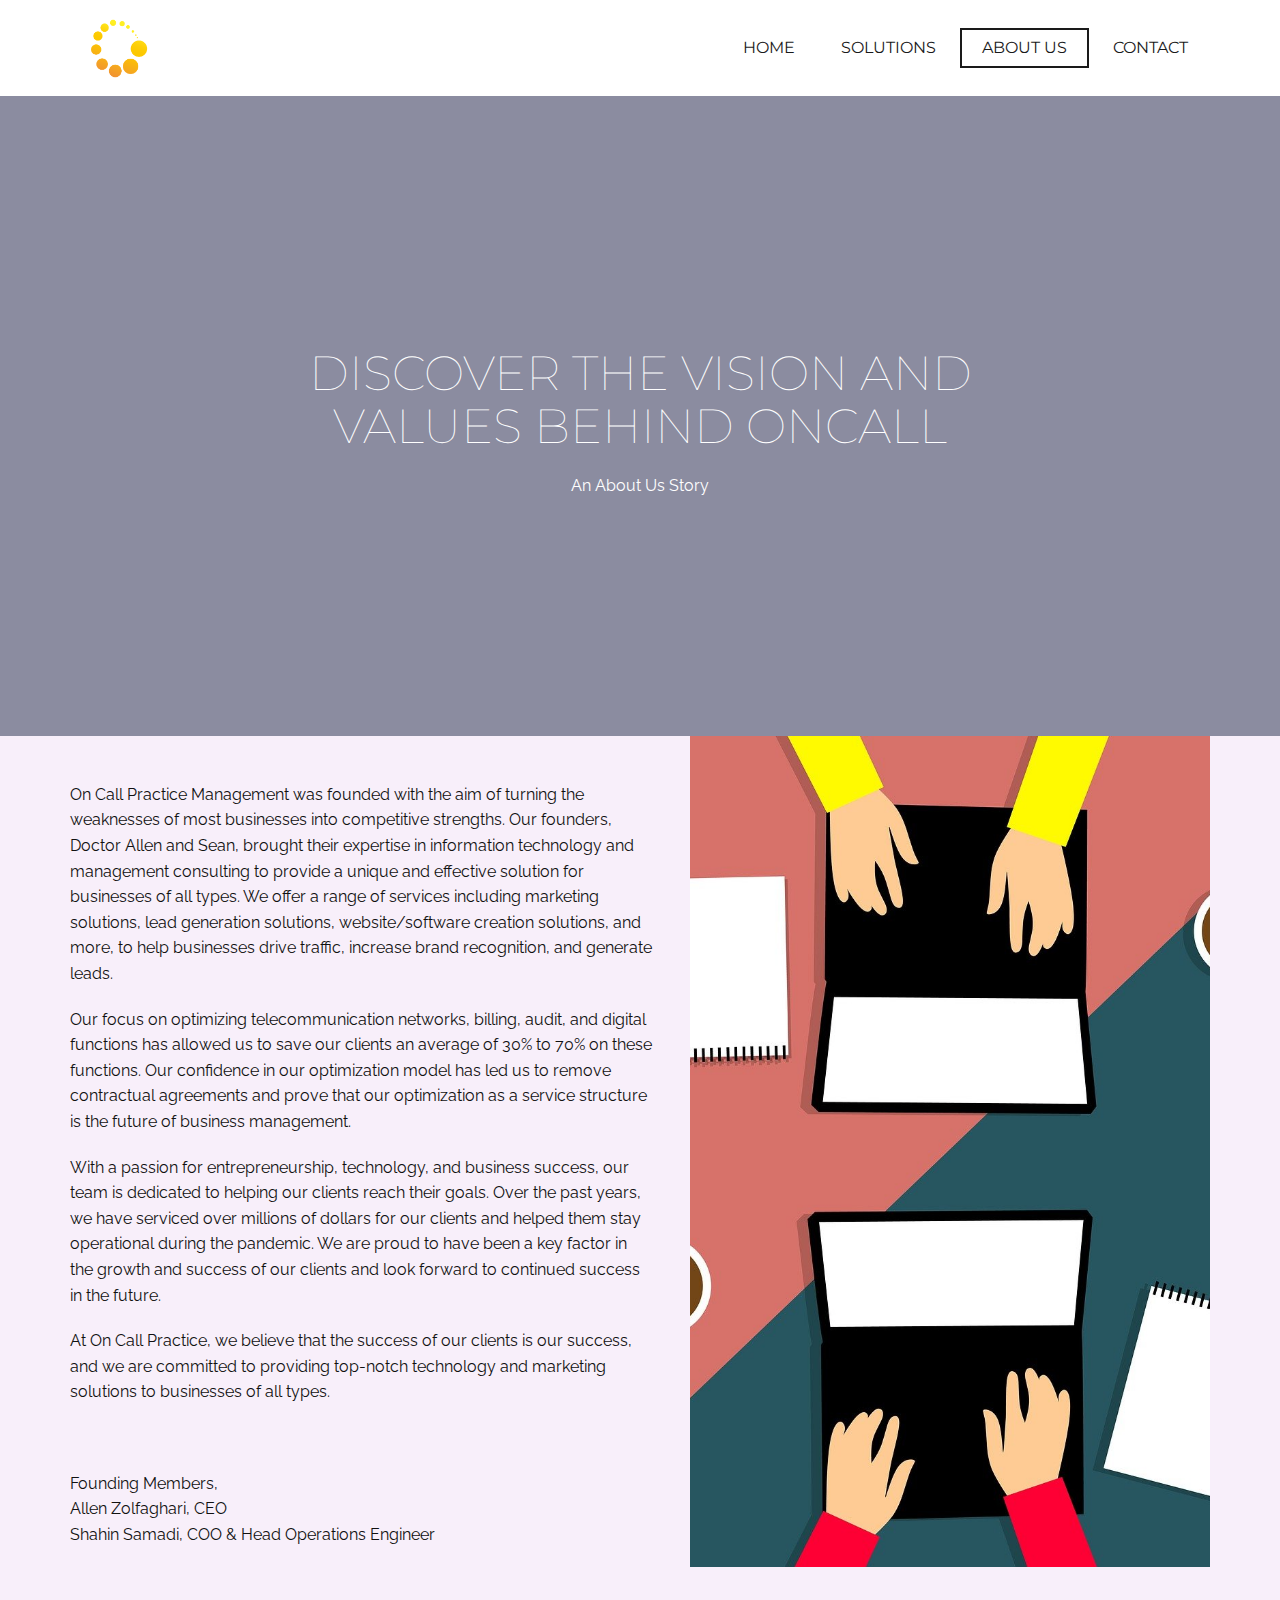
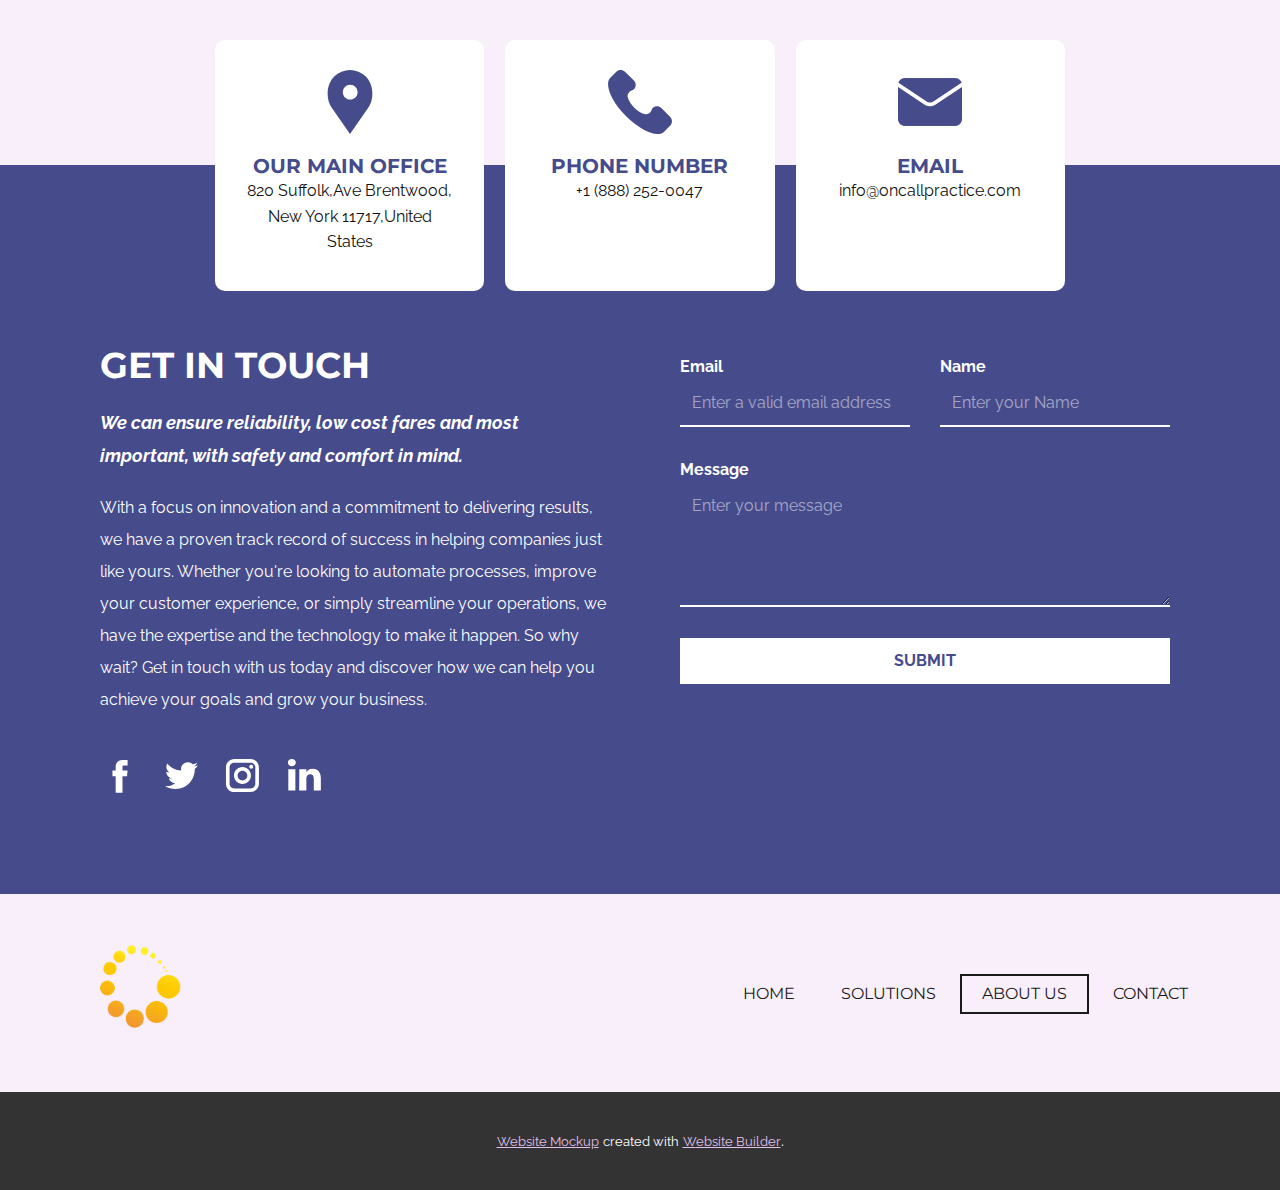
==== About-Us.html @ ee33351a "first commit" ====
<!DOCTYPE html>
<html style="font-size: 16px;" lang="es"><head>
    <meta name="viewport" content="width=device-width, initial-scale=1.0">
    <meta charset="utf-8">
    <meta name="keywords" content="​IT Company, ​The backbone for internet business, Company Services, ​Large payments volume or unique business model?, ​What’s included, What We Do, Custom software solutions">
    <meta name="description" content="">
    <title>About Us</title>
    <link rel="stylesheet" href="nicepage.css" media="screen">
<link rel="stylesheet" href="About-Us.css" media="screen">
    <script class="u-script" type="text/javascript" src="jquery.js" defer=""></script>
    <script class="u-script" type="text/javascript" src="nicepage.js" defer=""></script>
    <meta name="generator" content="Nicepage 5.4.1, nicepage.com">
    <meta name="referrer" content="origin">
    <link id="u-theme-google-font" rel="stylesheet" href="https://fonts.googleapis.com/css?family=Montserrat:100,100i,200,200i,300,300i,400,400i,500,500i,600,600i,700,700i,800,800i,900,900i|Raleway:100,100i,200,200i,300,300i,400,400i,500,500i,600,600i,700,700i,800,800i,900,900i">
    <link id="u-page-google-font" rel="stylesheet" href="https://fonts.googleapis.com/css?family=Montserrat:100,100i,200,200i,300,300i,400,400i,500,500i,600,600i,700,700i,800,800i,900,900i">
    
    
    
    
    <script type="application/ld+json">{
		"@context": "http://schema.org",
		"@type": "Organization",
		"name": ""
}</script>
    <meta name="theme-color" content="#834496">
    <meta property="og:title" content="About Us">
    <meta property="og:type" content="website">
  <meta data-intl-tel-input-cdn-path="intlTelInput/"></head>
  <body class="u-body u-xl-mode" data-lang="es"><header class="u-clearfix u-header u-sticky u-sticky-84a5 u-white u-header" id="sec-b23d"><div class="u-clearfix u-sheet u-sheet-1">
        <nav class="u-menu u-menu-dropdown u-offcanvas u-menu-1">
          <div class="menu-collapse u-custom-font u-font-montserrat" style="font-size: 1rem; letter-spacing: 0px; font-weight: 700; text-transform: uppercase;">
            <a class="u-button-style u-custom-active-border-color u-custom-active-color u-custom-border u-custom-border-color u-custom-borders u-custom-hover-border-color u-custom-hover-color u-custom-left-right-menu-spacing u-custom-text-active-color u-custom-text-color u-custom-text-decoration u-custom-text-hover-color u-custom-top-bottom-menu-spacing u-nav-link" href="#">
              <svg class="u-svg-link" viewBox="0 0 24 24"><use xmlns:xlink="http://www.w3.org/1999/xlink" xlink:href="#menu-hamburger"></use></svg>
              <svg class="u-svg-content" version="1.1" id="menu-hamburger" viewBox="0 0 16 16" x="0px" y="0px" xmlns:xlink="http://www.w3.org/1999/xlink" xmlns="http://www.w3.org/2000/svg"><g><rect y="1" width="16" height="2"></rect><rect y="7" width="16" height="2"></rect><rect y="13" width="16" height="2"></rect>
</g></svg>
            </a>
          </div>
          <div class="u-custom-menu u-nav-container">
            <ul class="u-custom-font u-font-montserrat u-nav u-spacing-2 u-unstyled u-nav-1"><li class="u-nav-item"><a class="u-border-2 u-border-active-grey-90 u-border-hover-grey-50 u-button-style u-nav-link u-text-active-grey-90 u-text-grey-90 u-text-hover-grey-90" href="Home.html" style="padding: 10px 20px;">Home</a>
</li><li class="u-nav-item"><a class="u-border-2 u-border-active-grey-90 u-border-hover-grey-50 u-button-style u-nav-link u-text-active-grey-90 u-text-grey-90 u-text-hover-grey-90" href="#" style="padding: 10px 20px;">Solutions</a><div class="u-nav-popup"><ul class="u-border-1 u-border-grey-30 u-h-spacing-20 u-nav u-unstyled u-v-spacing-10"><li class="u-nav-item"><a class="u-button-style u-nav-link u-white" href="Dental-Practices-Solutions.html">Dental Practices</a>
</li><li class="u-nav-item"><a class="u-button-style u-nav-link u-white" href="Marketing-and-Sales.html">Marketing &amp; Sales</a>
</li><li class="u-nav-item"><a class="u-button-style u-nav-link u-white" href="Technology-Solutions.html">Technology</a>
</li></ul>
</div>
</li><li class="u-nav-item"><a class="u-border-2 u-border-active-grey-90 u-border-hover-grey-50 u-button-style u-nav-link u-text-active-grey-90 u-text-grey-90 u-text-hover-grey-90" href="About-Us.html" style="padding: 10px 20px;">About us</a>
</li><li class="u-nav-item"><a class="u-border-2 u-border-active-grey-90 u-border-hover-grey-50 u-button-style u-nav-link u-text-active-grey-90 u-text-grey-90 u-text-hover-grey-90" href="Home.html#carousel_87c6" style="padding: 10px 20px;">Contact</a>
</li></ul>
          </div>
          <div class="u-custom-menu u-nav-container-collapse">
            <div class="u-black u-container-style u-inner-container-layout u-opacity u-opacity-95 u-sidenav">
              <div class="u-inner-container-layout u-sidenav-overflow">
                <div class="u-menu-close"></div>
                <ul class="u-align-center u-nav u-popupmenu-items u-unstyled u-nav-3"><li class="u-nav-item"><a class="u-button-style u-nav-link" href="Home.html">Home</a>
</li><li class="u-nav-item"><a class="u-button-style u-nav-link" href="#">Solutions</a><div class="u-nav-popup"><ul class="u-border-1 u-border-grey-30 u-h-spacing-20 u-nav u-unstyled u-v-spacing-10"><li class="u-nav-item"><a class="u-button-style u-nav-link" href="Dental-Practices-Solutions.html">Dental Practices</a>
</li><li class="u-nav-item"><a class="u-button-style u-nav-link" href="Marketing-and-Sales.html">Marketing &amp; Sales</a>
</li><li class="u-nav-item"><a class="u-button-style u-nav-link" href="Technology-Solutions.html">Technology</a>
</li></ul>
</div>
</li><li class="u-nav-item"><a class="u-button-style u-nav-link" href="About-Us.html">About us</a>
</li><li class="u-nav-item"><a class="u-button-style u-nav-link" href="Home.html#carousel_87c6">Contact</a>
</li></ul>
              </div>
            </div>
            <div class="u-black u-menu-overlay u-opacity u-opacity-70"></div>
          </div>
        </nav>
        <img class="u-image u-image-default u-preserve-proportions u-image-1" src="images/1.png" alt="" data-image-width="2700" data-image-height="2700" data-href="Home.html" title="Home">
      </div><style class="u-sticky-style" data-style-id="84a5">.u-sticky-fixed.u-sticky-84a5:before, .u-body.u-sticky-fixed .u-sticky-84a5:before {
borders: top right bottom left !important
}</style></header>
    <section class="u-align-center u-clearfix u-uploaded-video u-video u-video-cover u-section-1" id="carousel_685c">
      <div style="" class="u-background-video u-expanded u-video-cover">
        <div class="embed-responsive">
          <video class="embed-responsive-item" data-autoplay="1" loop="" muted="1" autoplay="autoplay" playsinline="">
            <source src="files/Diseosinttulo5.mp4" type="video/mp4">
            <p>Your browser does not support HTML5 video.</p>
          </video>
        </div>
      </div>
      <div class="u-absolute-hcenter u-expanded u-opacity u-opacity-60 u-palette-2-dark-2 u-shape u-shape-rectangle"></div>
      <h1 class="u-text u-text-body-alt-color u-title u-text-1"> Discover the Vision and Values Behind oncall</h1>
      <p class="u-large-text u-text u-text-body-alt-color u-text-variant u-text-2"> An About Us Story</p>
    </section>
    <section class="u-clearfix u-palette-1-light-3 u-section-2" id="sec-01a7">
      <div class="u-clearfix u-sheet u-sheet-1">
        <div class="u-clearfix u-expanded-width u-gutter-100 u-layout-wrap u-layout-wrap-1">
          <div class="u-layout" style="">
            <div class="u-layout-row" style="">
              <div class="u-align-center u-container-style u-layout-cell u-left-cell u-palette-1-light-3 u-size-30 u-size-xs-60 u-layout-cell-1" src="">
                <div class="u-container-layout u-container-layout-1">
                  <div class="fr-view u-align-center-xs u-align-left-lg u-align-left-md u-align-left-sm u-align-left-xl u-clearfix u-rich-text u-text u-text-1">
                    <h1 style="text-align: center;">
                      <br>
                    </h1>
                    <p id="isPasted">On Call Practice Management was founded with the aim of turning the weaknesses of most businesses into competitive strengths. Our founders, Doctor Allen and Sean, brought their expertise in information technology and management consulting to provide a unique and effective solution for businesses of all types. We offer a range of services including marketing solutions, lead generation solutions, website/software creation solutions, and more, to help businesses drive traffic, increase brand recognition, and generate leads.</p>
                    <p>Our focus on optimizing telecommunication networks, billing, audit, and digital functions has allowed us to save our clients an average of 30% to 70% on these functions. Our confidence in our optimization model has led us to remove contractual agreements and prove that our optimization as a service structure is the future of business management.</p>
                    <p>With a passion for entrepreneurship, technology, and business success, our team is dedicated to helping our clients reach their goals. Over the past years, we have serviced over millions of dollars for our clients and helped them stay operational during the pandemic. We are proud to have been a key factor in the growth and success of our clients and look forward to continued success in the future.</p>
                    <p>At On Call Practice, we believe that the success of our clients is our success, and we are committed to providing top-notch technology and marketing solutions to businesses of all types.</p>
                    <p>
                      <br>
                    </p>
                    <p>Founding Members,<br style="box-sizing: border-box; color: rgb(120, 124, 139); font-family: &quot;DM Sans&quot;, sans-serif; font-size: 17px; font-style: normal; font-variant-ligatures: normal; font-variant-caps: normal; font-weight: 400; letter-spacing: 0.1px; orphans: 2; text-align: start; text-indent: 0px; text-transform: none; white-space: normal; widows: 2; word-spacing: 0px; -webkit-text-stroke-width: 0px; background-color: rgb(249, 250, 255); text-decoration-thickness: initial; text-decoration-style: initial; text-decoration-color: initial;" id="isPasted">Allen Zolfaghari, CEO<br style="box-sizing: border-box; color: rgb(120, 124, 139); font-family: &quot;DM Sans&quot;, sans-serif; font-size: 17px; font-style: normal; font-variant-ligatures: normal; font-variant-caps: normal; font-weight: 400; letter-spacing: 0.1px; orphans: 2; text-align: start; text-indent: 0px; text-transform: none; white-space: normal; widows: 2; word-spacing: 0px; -webkit-text-stroke-width: 0px; background-color: rgb(249, 250, 255); text-decoration-thickness: initial; text-decoration-style: initial; text-decoration-color: initial;">Shahin Samadi, COO &amp; Head Operations Engineer
                    </p>
                  </div>
                </div>
              </div>
              <div class="u-align-center u-container-style u-image u-layout-cell u-right-cell u-size-30 u-size-xs-60 u-image-1" src="" data-image-width="1280" data-image-height="1219">
                <div class="u-container-layout u-container-layout-2" src=""></div>
              </div>
            </div>
          </div>
        </div>
      </div>
    </section>
    <section class="u-clearfix u-palette-2-base u-section-3" id="carousel_87c6">
      <div class="u-clearfix u-sheet u-sheet-1">
        <div class="u-list u-list-1">
          <div class="u-repeater u-repeater-1">
            <div class="u-align-center u-container-style u-list-item u-radius-10 u-repeater-item u-shape-round u-white u-list-item-1">
              <div class="u-container-layout u-similar-container u-valign-top u-container-layout-1"><span class="u-icon u-icon-circle u-text-palette-2-base u-icon-1"><svg class="u-svg-link" preserveAspectRatio="xMidYMin slice" viewBox="0 0 52 52" style=""><use xmlns:xlink="http://www.w3.org/1999/xlink" xlink:href="#svg-077e"></use></svg><svg class="u-svg-content" viewBox="0 0 52 52" x="0px" y="0px" id="svg-077e" style="enable-background:new 0 0 52 52;"><path style="fill:currentColor;" d="M38.853,5.324L38.853,5.324c-7.098-7.098-18.607-7.098-25.706,0h0
	C6.751,11.72,6.031,23.763,11.459,31L26,52l14.541-21C45.969,23.763,45.249,11.72,38.853,5.324z M26.177,24c-3.314,0-6-2.686-6-6
	s2.686-6,6-6s6,2.686,6,6S29.491,24,26.177,24z"></path></svg></span>
                <h5 class="u-text u-text-default u-text-palette-2-base u-text-1">our main office</h5>
                <p class="u-text u-text-2"> 820 Suffolk,Ave Brentwood,<br>New York 11717,United States
                </p>
              </div>
            </div>
            <div class="u-align-center u-container-style u-list-item u-radius-10 u-repeater-item u-shape-round u-white u-list-item-2">
              <div class="u-container-layout u-similar-container u-valign-top u-container-layout-2"><span class="u-icon u-icon-circle u-text-palette-2-base u-icon-2"><svg class="u-svg-link" preserveAspectRatio="xMidYMin slice" viewBox="0 0 513.64 513.64" style=""><use xmlns:xlink="http://www.w3.org/1999/xlink" xlink:href="#svg-9786"></use></svg><svg class="u-svg-content" viewBox="0 0 513.64 513.64" x="0px" y="0px" id="svg-9786" style="enable-background:new 0 0 513.64 513.64;"><g><g><path d="M499.66,376.96l-71.68-71.68c-25.6-25.6-69.12-15.359-79.36,17.92c-7.68,23.041-33.28,35.841-56.32,30.72    c-51.2-12.8-120.32-79.36-133.12-133.12c-7.68-23.041,7.68-48.641,30.72-56.32c33.28-10.24,43.52-53.76,17.92-79.36l-71.68-71.68    c-20.48-17.92-51.2-17.92-69.12,0l-48.64,48.64c-48.64,51.2,5.12,186.88,125.44,307.2c120.32,120.32,256,176.641,307.2,125.44    l48.64-48.64C517.581,425.6,517.581,394.88,499.66,376.96z"></path>
</g>
</g></svg></span>
                <h5 class="u-text u-text-default u-text-palette-2-base u-text-3">phone number</h5>
                <p class="u-text u-text-4">+1 (888) 252-0047<br>
                </p>
              </div>
            </div>
            <div class="u-align-center u-container-style u-list-item u-radius-10 u-repeater-item u-shape-round u-white u-list-item-3">
              <div class="u-container-layout u-similar-container u-valign-top u-container-layout-3"><span class="u-file-icon u-icon u-icon-circle u-text-palette-2-base u-icon-3"><img src="images/2258570-2fc3f699.png" alt=""></span>
                <h5 class="u-text u-text-default u-text-palette-2-base u-text-5">EMAIL</h5>
                <p class="u-text u-text-6">info@oncallpractice.com</p>
              </div>
            </div>
          </div>
        </div>
        <div class="u-clearfix u-layout-wrap u-layout-wrap-1">
          <div class="u-layout">
            <div class="u-layout-row">
              <div class="u-align-left u-container-style u-layout-cell u-left-cell u-size-30 u-layout-cell-1">
                <div class="u-container-layout u-container-layout-4">
                  <h3 class="u-text u-text-default u-text-7">Get in touch</h3>
                  <h6 class="u-custom-font u-text u-text-font u-text-8">We can ensure reliability, low cost fares and most important, with safety and comfort in mind.</h6>
                  <p class="u-text u-text-9"> With a focus on innovation and a commitment to delivering results, we have a proven track record of success in helping companies just like yours. Whether you're looking to automate processes, improve your customer experience, or simply streamline your operations, we have the expertise and the technology to make it happen. So why wait? Get in touch with us today and discover how we can help you achieve your goals and grow your business.</p>
                  <div class="u-social-icons u-spacing-20 u-social-icons-1">
                    <a class="u-social-url" target="_blank" href=""><span class="u-icon u-icon-circle u-social-facebook u-social-icon u-icon-4">
          <svg class="u-svg-link" preserveAspectRatio="xMidYMin slice" viewBox="0 0 112 112" style=""><use xmlns:xlink="http://www.w3.org/1999/xlink" xlink:href="#svg-f107"></use></svg>
          <svg x="0px" y="0px" viewBox="0 0 112 112" id="svg-f107" class="u-svg-content"><path d="M75.5,28.8H65.4c-1.5,0-4,0.9-4,4.3v9.4h13.9l-1.5,15.8H61.4v45.1H42.8V58.3h-8.8V42.4h8.8V32.2 c0-7.4,3.4-18.8,18.8-18.8h13.8v15.4H75.5z"></path></svg>
        </span>
                    </a>
                    <a class="u-social-url" target="_blank" href=""><span class="u-icon u-icon-circle u-social-icon u-social-twitter u-icon-5">
          <svg class="u-svg-link" preserveAspectRatio="xMidYMin slice" viewBox="0 0 112 112" style=""><use xmlns:xlink="http://www.w3.org/1999/xlink" xlink:href="#svg-e140"></use></svg>
          <svg x="0px" y="0px" viewBox="0 0 112 112" id="svg-e140" class="u-svg-content"><path d="M92.2,38.2c0,0.8,0,1.6,0,2.3c0,24.3-18.6,52.4-52.6,52.4c-10.6,0.1-20.2-2.9-28.5-8.2 c1.4,0.2,2.9,0.2,4.4,0.2c8.7,0,16.7-2.9,23-7.9c-8.1-0.2-14.9-5.5-17.3-12.8c1.1,0.2,2.4,0.2,3.4,0.2c1.6,0,3.3-0.2,4.8-0.7 c-8.4-1.6-14.9-9.2-14.9-18c0-0.2,0-0.2,0-0.2c2.5,1.4,5.4,2.2,8.4,2.3c-5-3.3-8.3-8.9-8.3-15.4c0-3.4,1-6.5,2.5-9.2 c9.1,11.1,22.7,18.5,38,19.2c-0.2-1.4-0.4-2.8-0.4-4.3c0.1-10,8.3-18.2,18.5-18.2c5.4,0,10.1,2.2,13.5,5.7c4.3-0.8,8.1-2.3,11.7-4.5 c-1.4,4.3-4.3,7.9-8.1,10.1c3.7-0.4,7.3-1.4,10.6-2.9C98.9,32.3,95.7,35.5,92.2,38.2z"></path></svg>
        </span>
                    </a>
                    <a class="u-social-url" target="_blank" href=""><span class="u-icon u-icon-circle u-social-icon u-social-instagram u-icon-6">
          <svg class="u-svg-link" preserveAspectRatio="xMidYMin slice" viewBox="0 0 112 112" style=""><use xmlns:xlink="http://www.w3.org/1999/xlink" xlink:href="#svg-4718"></use></svg>
          <svg x="0px" y="0px" viewBox="0 0 112 112" id="svg-4718" class="u-svg-content"><path d="M55.9,32.9c-12.8,0-23.2,10.4-23.2,23.2s10.4,23.2,23.2,23.2s23.2-10.4,23.2-23.2S68.7,32.9,55.9,32.9z M55.9,69.4c-7.4,0-13.3-6-13.3-13.3c-0.1-7.4,6-13.3,13.3-13.3s13.3,6,13.3,13.3C69.3,63.5,63.3,69.4,55.9,69.4z"></path><path d="M79.7,26.8c-3,0-5.4,2.5-5.4,5.4s2.5,5.4,5.4,5.4c3,0,5.4-2.5,5.4-5.4S82.7,26.8,79.7,26.8z"></path><path d="M78.2,11H33.5C21,11,10.8,21.3,10.8,33.7v44.7c0,12.6,10.2,22.8,22.7,22.8h44.7c12.6,0,22.7-10.2,22.7-22.7 V33.7C100.8,21.1,90.6,11,78.2,11z M91,78.4c0,7.1-5.8,12.8-12.8,12.8H33.5c-7.1,0-12.8-5.8-12.8-12.8V33.7 c0-7.1,5.8-12.8,12.8-12.8h44.7c7.1,0,12.8,5.8,12.8,12.8V78.4z"></path></svg>
        </span>
                    </a>
                    <a class="u-social-url" target="_blank" href="#"><span class="u-icon u-icon-circle u-social-icon u-social-linkedin u-icon-7">
          <svg class="u-svg-link" preserveAspectRatio="xMidYMin slice" viewBox="0 0 112 112" style=""><use xmlns:xlink="http://www.w3.org/1999/xlink" xlink:href="#svg-438b"></use></svg>
          <svg x="0px" y="0px" viewBox="0 0 112 112" id="svg-438b" class="u-svg-content"><path d="M33.8,96.8H14.5v-58h19.3V96.8z M24.1,30.9L24.1,30.9c-6.6,0-10.8-4.5-10.8-10.1c0-5.8,4.3-10.1,10.9-10.1 S34.9,15,35.1,20.8C35.1,26.4,30.8,30.9,24.1,30.9z M103.3,96.8H84.1v-31c0-7.8-2.7-13.1-9.8-13.1c-5.3,0-8.5,3.6-9.9,7.1 c-0.6,1.3-0.6,3-0.6,4.8V97H44.5c0,0,0.3-52.6,0-58h19.3v8.2c2.6-3.9,7.2-9.6,17.4-9.6c12.7,0,22.2,8.4,22.2,26.1V96.8z"></path></svg>
        </span>
                    </a>
                  </div>
                </div>
              </div>
              <div class="u-container-style u-layout-cell u-right-cell u-size-30 u-layout-cell-2">
                <div class="u-container-layout u-valign-top u-container-layout-5">
                  <div class="u-form u-form-1">
                    <form action="https://forms.nicepagesrv.com/v2/form/process" class="u-clearfix u-form-spacing-30 u-form-vertical u-inner-form" style="padding: 10px" source="email" name="form">
                      <div class="u-form-email u-form-group u-form-partition-factor-2">
                        <label for="email-319a" class="u-label u-text-body-alt-color u-label-1">Email</label>
                        <input type="email" placeholder="Enter a valid email address" id="email-319a" name="email" class="u-border-2 u-border-no-left u-border-no-right u-border-no-top u-border-white u-input u-input-rectangle" required="">
                      </div>
                      <div class="u-form-group u-form-name u-form-partition-factor-2">
                        <label for="name-319a" class="u-label u-text-body-alt-color u-label-2">Name</label>
                        <input type="text" placeholder="Enter your Name" id="name-319a" name="name" class="u-border-2 u-border-no-left u-border-no-right u-border-no-top u-border-white u-input u-input-rectangle" required="">
                      </div>
                      <div class="u-form-group u-form-message">
                        <label for="message-319a" class="u-label u-text-body-alt-color u-label-3">Message</label>
                        <textarea placeholder="Enter your message" rows="4" cols="50" id="message-319a" name="message" class="u-border-2 u-border-no-left u-border-no-right u-border-no-top u-border-white u-input u-input-rectangle" required=""></textarea>
                      </div>
                      <div class="u-align-left u-form-group u-form-submit">
                        <a href="#" class="u-active-palette-1-light-3 u-border-none u-btn u-btn-submit u-button-style u-hover-palette-1-light-3 u-text-palette-2-base u-white u-btn-1">Submit</a>
                        <input type="submit" value="submit" class="u-form-control-hidden">
                      </div>
                      <div class="u-form-send-message u-form-send-success"> Thank you! Your message has been sent. </div>
                      <div class="u-form-send-error u-form-send-message"> Unable to send your message. Please fix errors then try again. </div>
                      <input type="hidden" value="" name="recaptchaResponse">
                      <input type="hidden" name="formServices" value="38330c212b221b399c2634188ef1b181">
                    </form>
                  </div>
                </div>
              </div>
            </div>
          </div>
        </div>
      </div>
    </section>
    
    
    <footer class="u-align-center u-clearfix u-footer u-palette-1-light-3 u-footer" id="sec-1f8b"><div class="u-align-left u-clearfix u-sheet u-sheet-1">
        <img class="u-image u-image-default u-preserve-proportions u-image-1" src="images/1.png" alt="" data-image-width="2700" data-image-height="2700" data-href="Home.html" title="Home">
        <nav class="u-menu u-menu-dropdown u-offcanvas u-menu-1">
          <div class="menu-collapse u-custom-font u-font-montserrat" style="font-size: 1rem; letter-spacing: 0px; font-weight: 700; text-transform: uppercase;">
            <a class="u-button-style u-custom-active-border-color u-custom-active-color u-custom-border u-custom-border-color u-custom-borders u-custom-hover-border-color u-custom-hover-color u-custom-left-right-menu-spacing u-custom-text-active-color u-custom-text-color u-custom-text-decoration u-custom-text-hover-color u-custom-top-bottom-menu-spacing u-nav-link" href="#">
              <svg class="u-svg-link" viewBox="0 0 24 24"><use xmlns:xlink="http://www.w3.org/1999/xlink" xlink:href="#svg-8e0d"></use></svg>
              <svg class="u-svg-content" version="1.1" id="svg-8e0d" viewBox="0 0 16 16" x="0px" y="0px" xmlns:xlink="http://www.w3.org/1999/xlink" xmlns="http://www.w3.org/2000/svg"><g><rect y="1" width="16" height="2"></rect><rect y="7" width="16" height="2"></rect><rect y="13" width="16" height="2"></rect>
</g></svg>
            </a>
          </div>
          <div class="u-custom-menu u-nav-container">
            <ul class="u-custom-font u-font-montserrat u-nav u-spacing-2 u-unstyled u-nav-1"><li class="u-nav-item"><a class="u-border-2 u-border-active-grey-90 u-border-hover-grey-50 u-button-style u-nav-link u-text-active-grey-90 u-text-grey-90 u-text-hover-grey-90" href="Home.html" style="padding: 10px 20px;">Home</a>
</li><li class="u-nav-item"><a class="u-border-2 u-border-active-grey-90 u-border-hover-grey-50 u-button-style u-nav-link u-text-active-grey-90 u-text-grey-90 u-text-hover-grey-90" href="#" style="padding: 10px 20px;">Solutions</a><div class="u-nav-popup"><ul class="u-border-1 u-border-grey-30 u-h-spacing-20 u-nav u-unstyled u-v-spacing-10"><li class="u-nav-item"><a class="u-button-style u-nav-link u-white" href="Dental-Practices-Solutions.html">Dental Practices</a>
</li><li class="u-nav-item"><a class="u-button-style u-nav-link u-white" href="Marketing-and-Sales.html">Marketing &amp; Sales</a>
</li><li class="u-nav-item"><a class="u-button-style u-nav-link u-white" href="Technology-Solutions.html">Technology</a>
</li></ul>
</div>
</li><li class="u-nav-item"><a class="u-border-2 u-border-active-grey-90 u-border-hover-grey-50 u-button-style u-nav-link u-text-active-grey-90 u-text-grey-90 u-text-hover-grey-90" href="About-Us.html" style="padding: 10px 20px;">About us</a>
</li><li class="u-nav-item"><a class="u-border-2 u-border-active-grey-90 u-border-hover-grey-50 u-button-style u-nav-link u-text-active-grey-90 u-text-grey-90 u-text-hover-grey-90" href="Home.html#carousel_87c6" style="padding: 10px 20px;">Contact</a>
</li></ul>
          </div>
          <div class="u-custom-menu u-nav-container-collapse">
            <div class="u-black u-container-style u-inner-container-layout u-opacity u-opacity-95 u-sidenav">
              <div class="u-inner-container-layout u-sidenav-overflow">
                <div class="u-menu-close"></div>
                <ul class="u-align-center u-nav u-popupmenu-items u-unstyled u-nav-3"><li class="u-nav-item"><a class="u-button-style u-nav-link" href="Home.html">Home</a>
</li><li class="u-nav-item"><a class="u-button-style u-nav-link" href="#">Solutions</a><div class="u-nav-popup"><ul class="u-border-1 u-border-grey-30 u-h-spacing-20 u-nav u-unstyled u-v-spacing-10"><li class="u-nav-item"><a class="u-button-style u-nav-link" href="Dental-Practices-Solutions.html">Dental Practices</a>
</li><li class="u-nav-item"><a class="u-button-style u-nav-link" href="Marketing-and-Sales.html">Marketing &amp; Sales</a>
</li><li class="u-nav-item"><a class="u-button-style u-nav-link" href="Technology-Solutions.html">Technology</a>
</li></ul>
</div>
</li><li class="u-nav-item"><a class="u-button-style u-nav-link" href="About-Us.html">About us</a>
</li><li class="u-nav-item"><a class="u-button-style u-nav-link" href="Home.html#carousel_87c6">Contact</a>
</li></ul>
              </div>
            </div>
            <div class="u-black u-menu-overlay u-opacity u-opacity-70"></div>
          </div>
        </nav>
      </div></footer>
    <section class="u-backlink u-clearfix u-grey-80">
      <a class="u-link" href="https://nicepage.com/website-mockup" target="_blank">
        <span>Website Mockup</span>
      </a>
      <p class="u-text">
        <span>created with</span>
      </p>
      <a class="u-link" href="https://nicepage.me" target="_blank">
        <span>Website Builder</span>
      </a>. 
    </section>
  
</body></html>
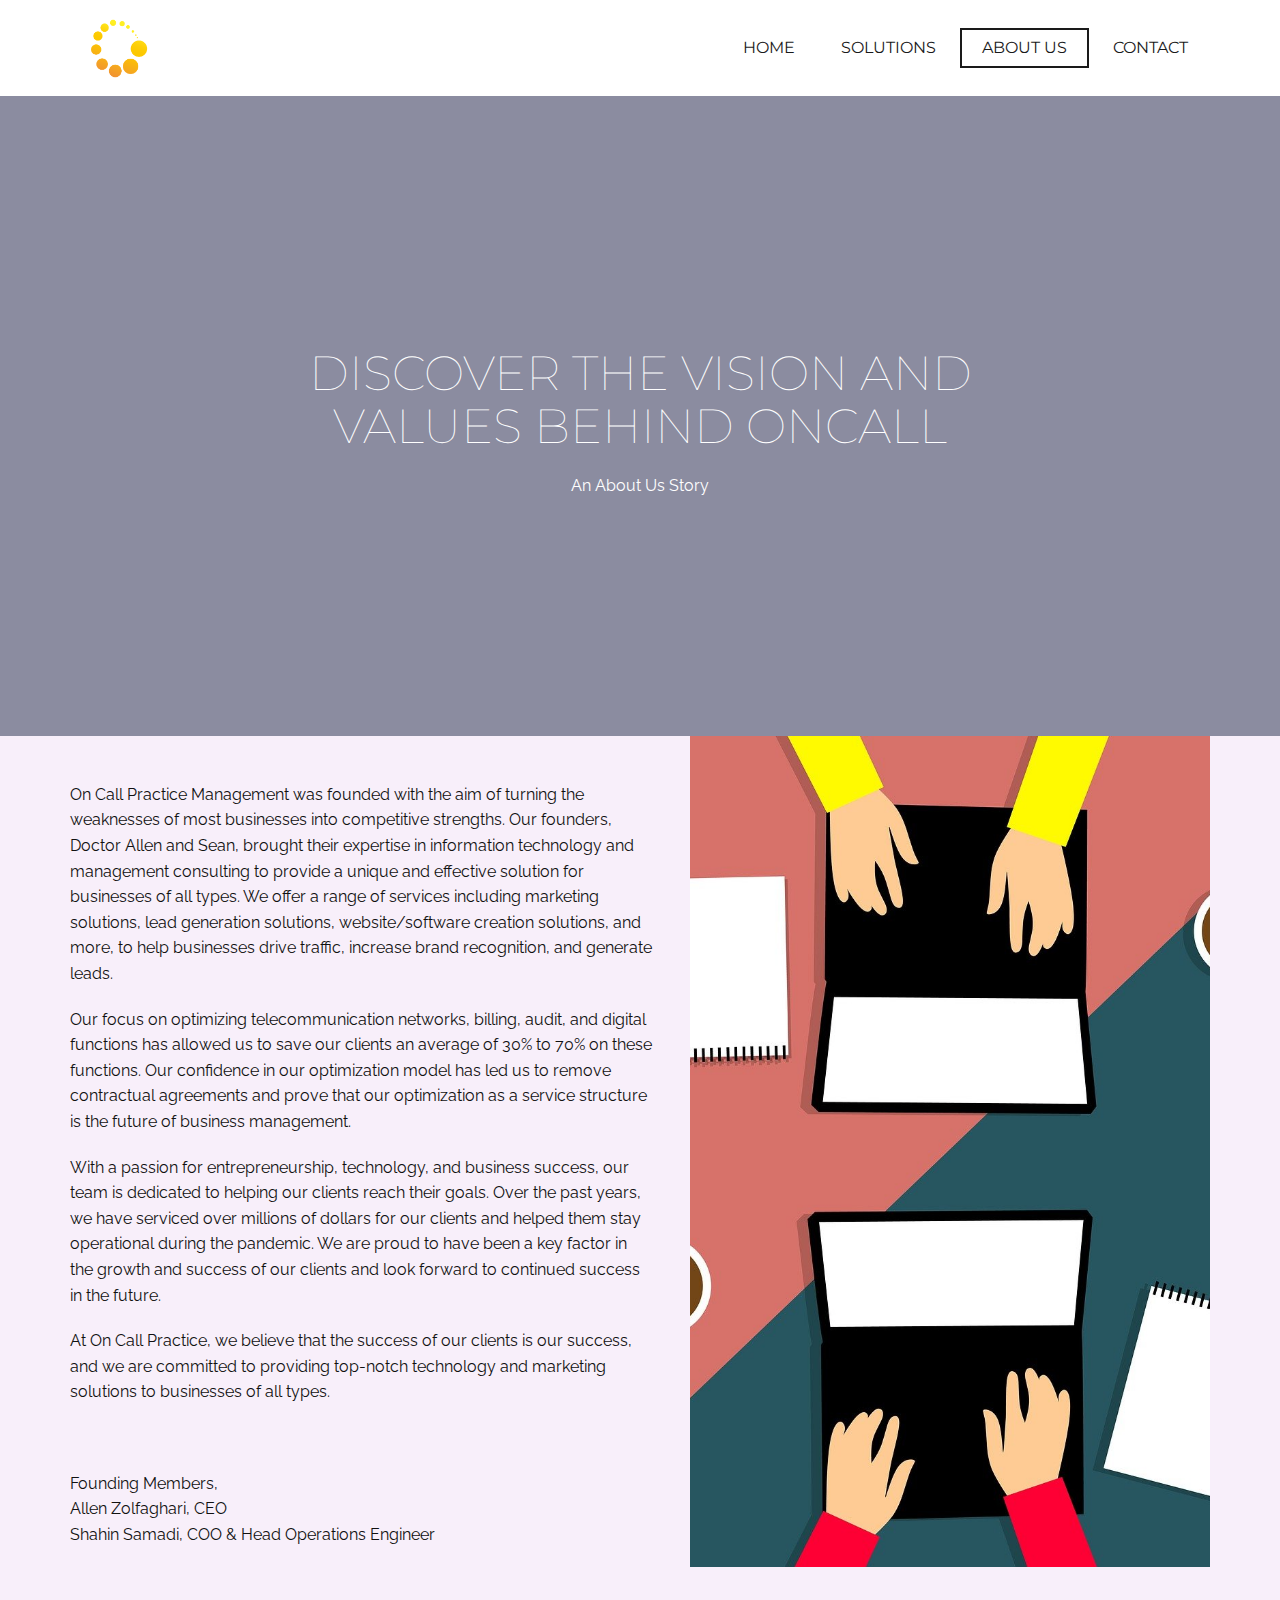
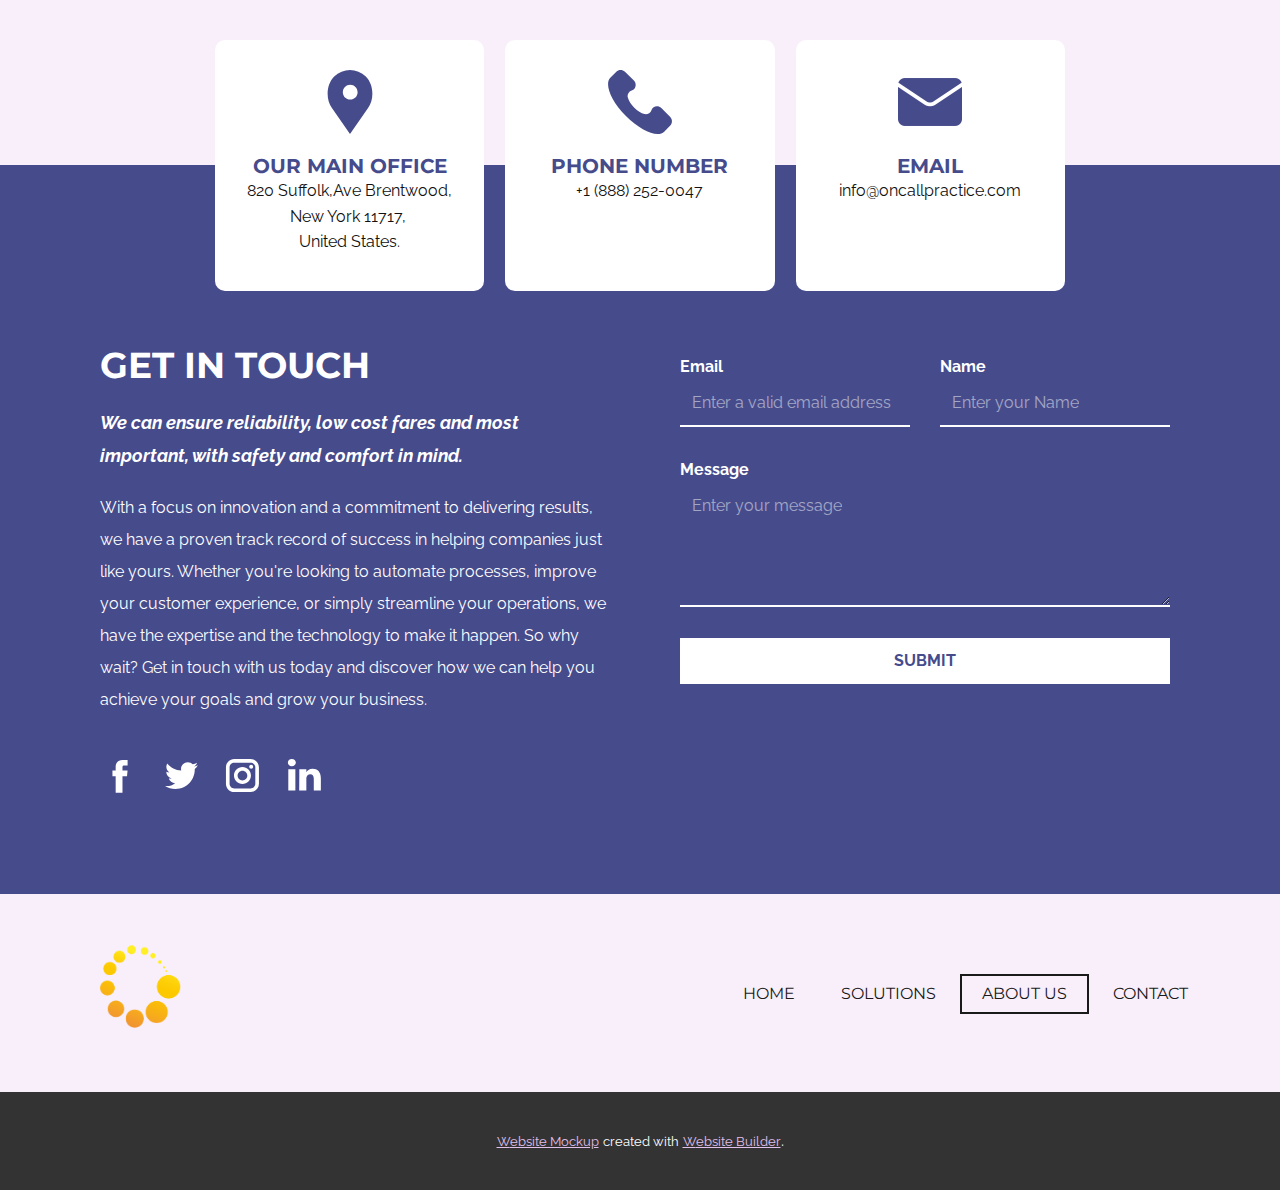
==== commit f0692c41: "second commit" ====
--- a/About-Us.html
+++ b/About-Us.html
@@ -121,7 +121,7 @@
 	C6.751,11.72,6.031,23.763,11.459,31L26,52l14.541-21C45.969,23.763,45.249,11.72,38.853,5.324z M26.177,24c-3.314,0-6-2.686-6-6
 	s2.686-6,6-6s6,2.686,6,6S29.491,24,26.177,24z"></path></svg></span>
                 <h5 class="u-text u-text-default u-text-palette-2-base u-text-1">our main office</h5>
-                <p class="u-text u-text-2"> 820 Suffolk,Ave Brentwood,<br>New York 11717,United States
+                <p class="u-text u-text-2"> 820 Suffolk,Ave Brentwood,<br>New York 11717,&nbsp;<br>United States.
                 </p>
               </div>
             </div>
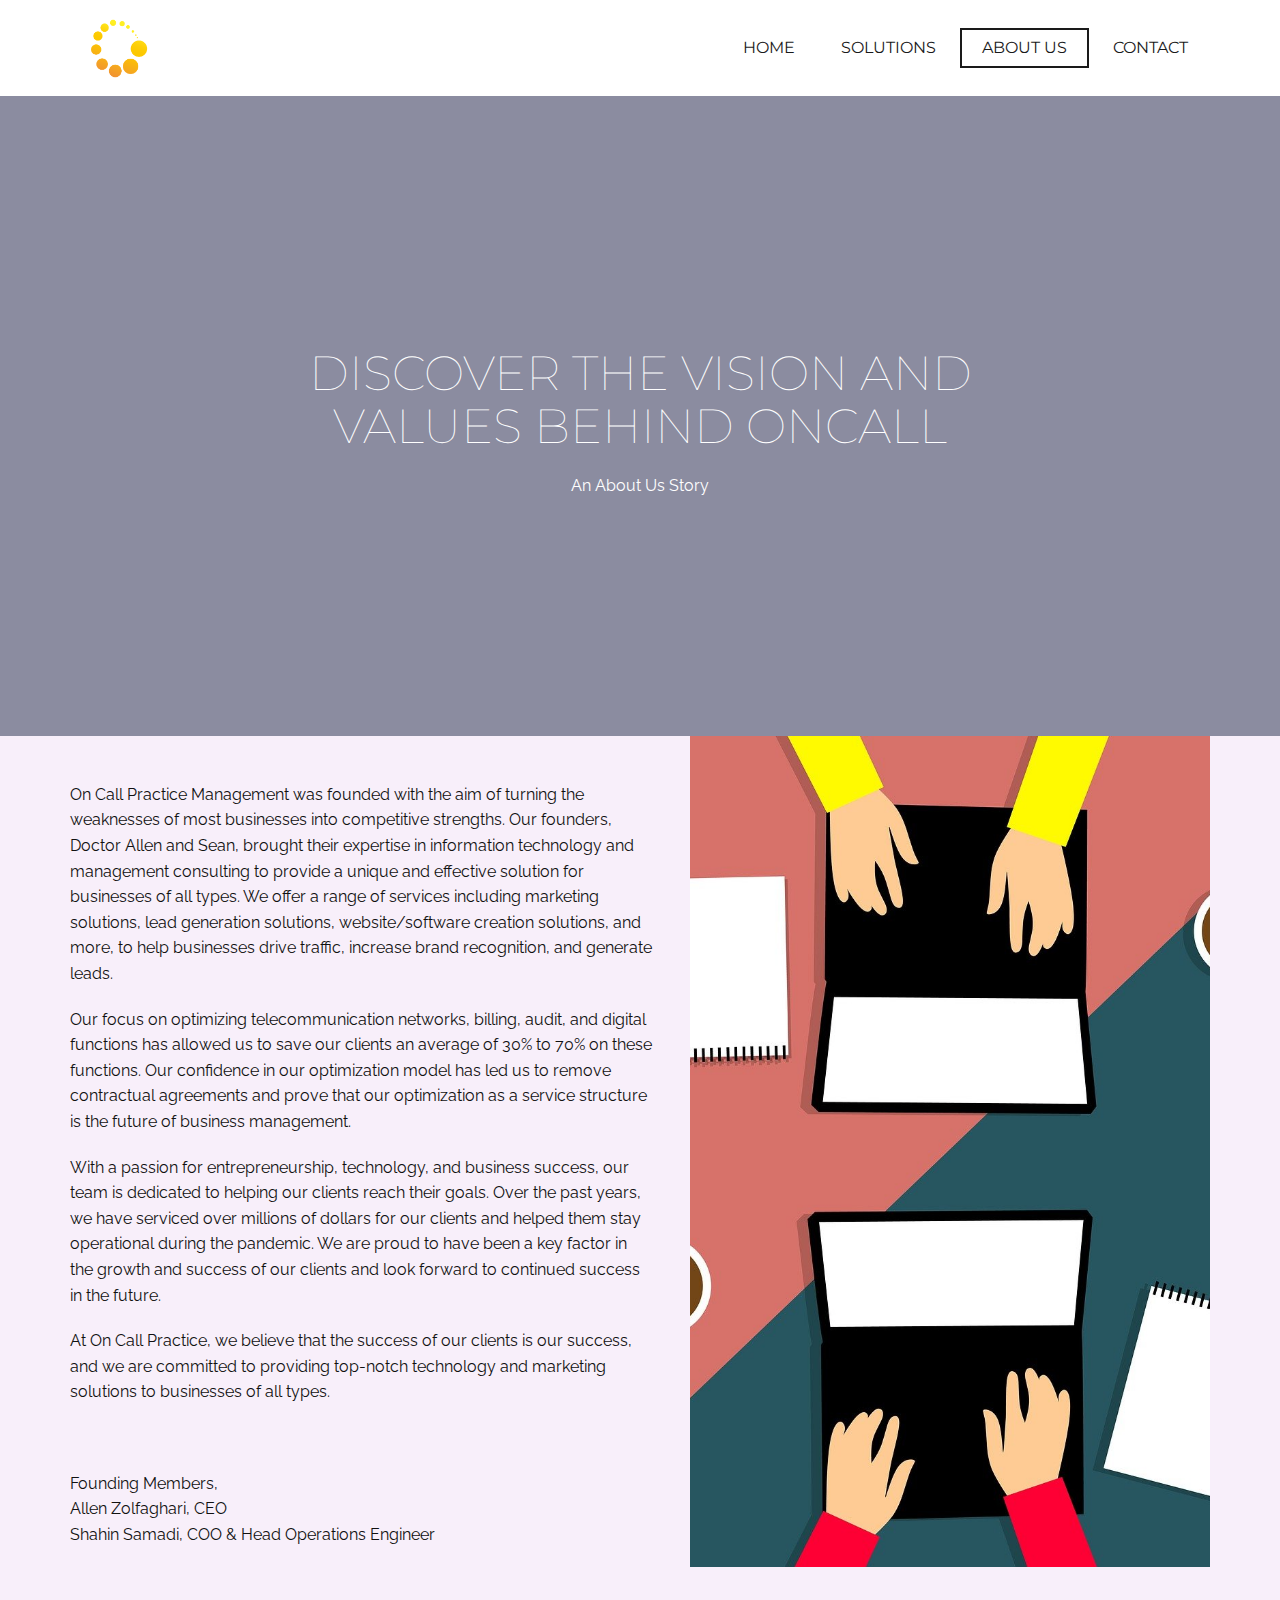
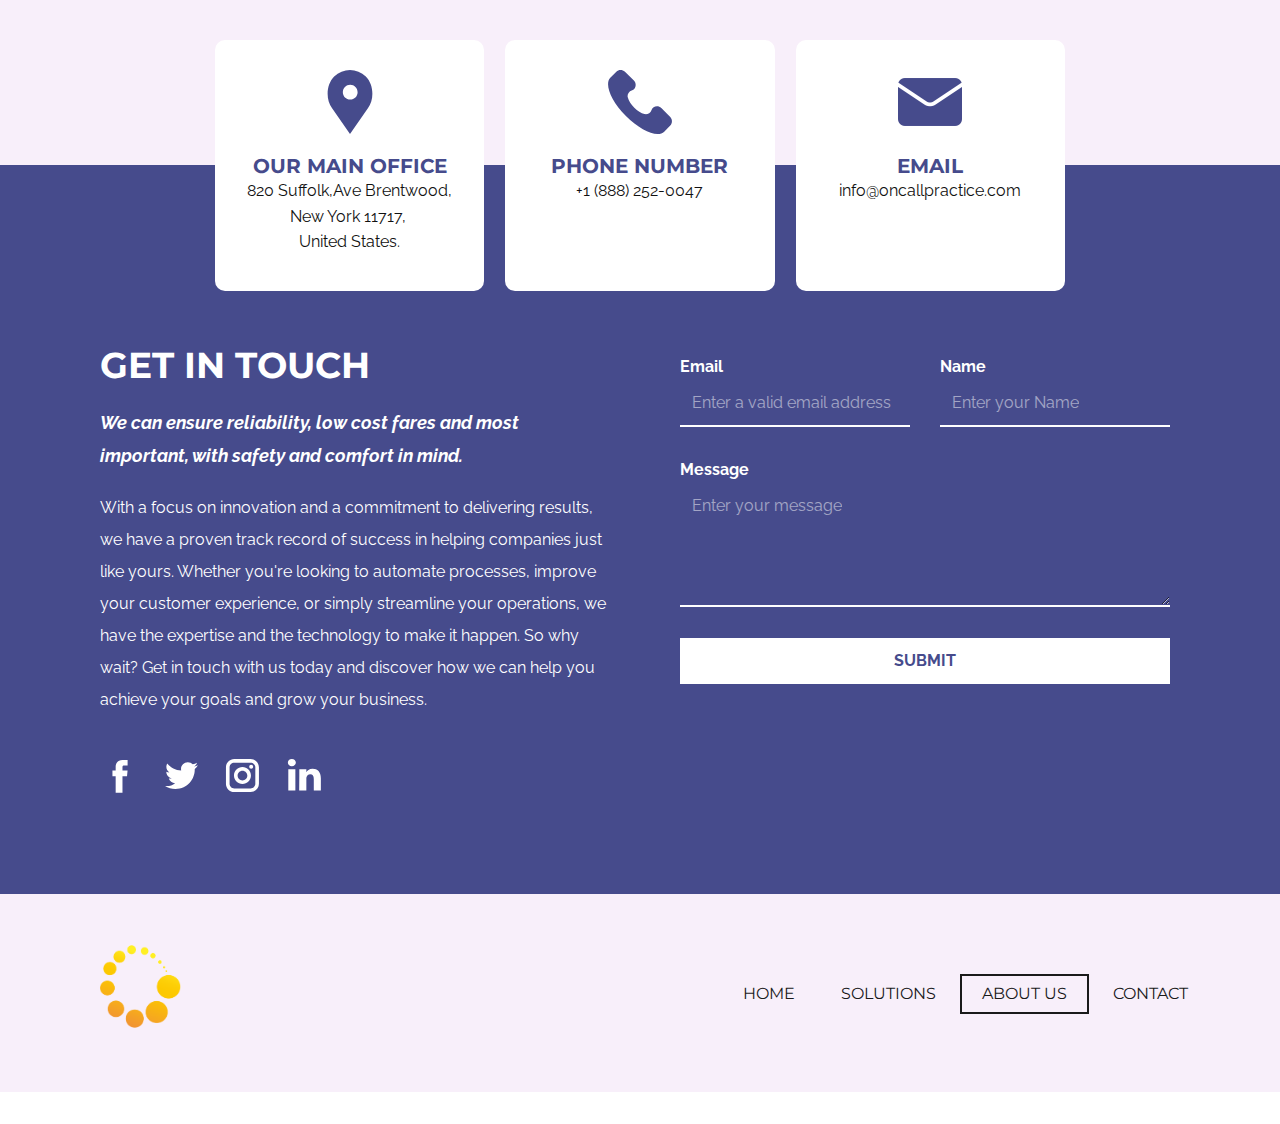
==== commit 27b647d8: "fifth commit" ====
--- a/About-Us.html
+++ b/About-Us.html
@@ -249,16 +249,6 @@
           </div>
         </nav>
       </div></footer>
-    <section class="u-backlink u-clearfix u-grey-80">
-      <a class="u-link" href="https://nicepage.com/website-mockup" target="_blank">
-        <span>Website Mockup</span>
-      </a>
-      <p class="u-text">
-        <span>created with</span>
-      </p>
-      <a class="u-link" href="https://nicepage.me" target="_blank">
-        <span>Website Builder</span>
-      </a>. 
-    </section>
+
   
 </body></html>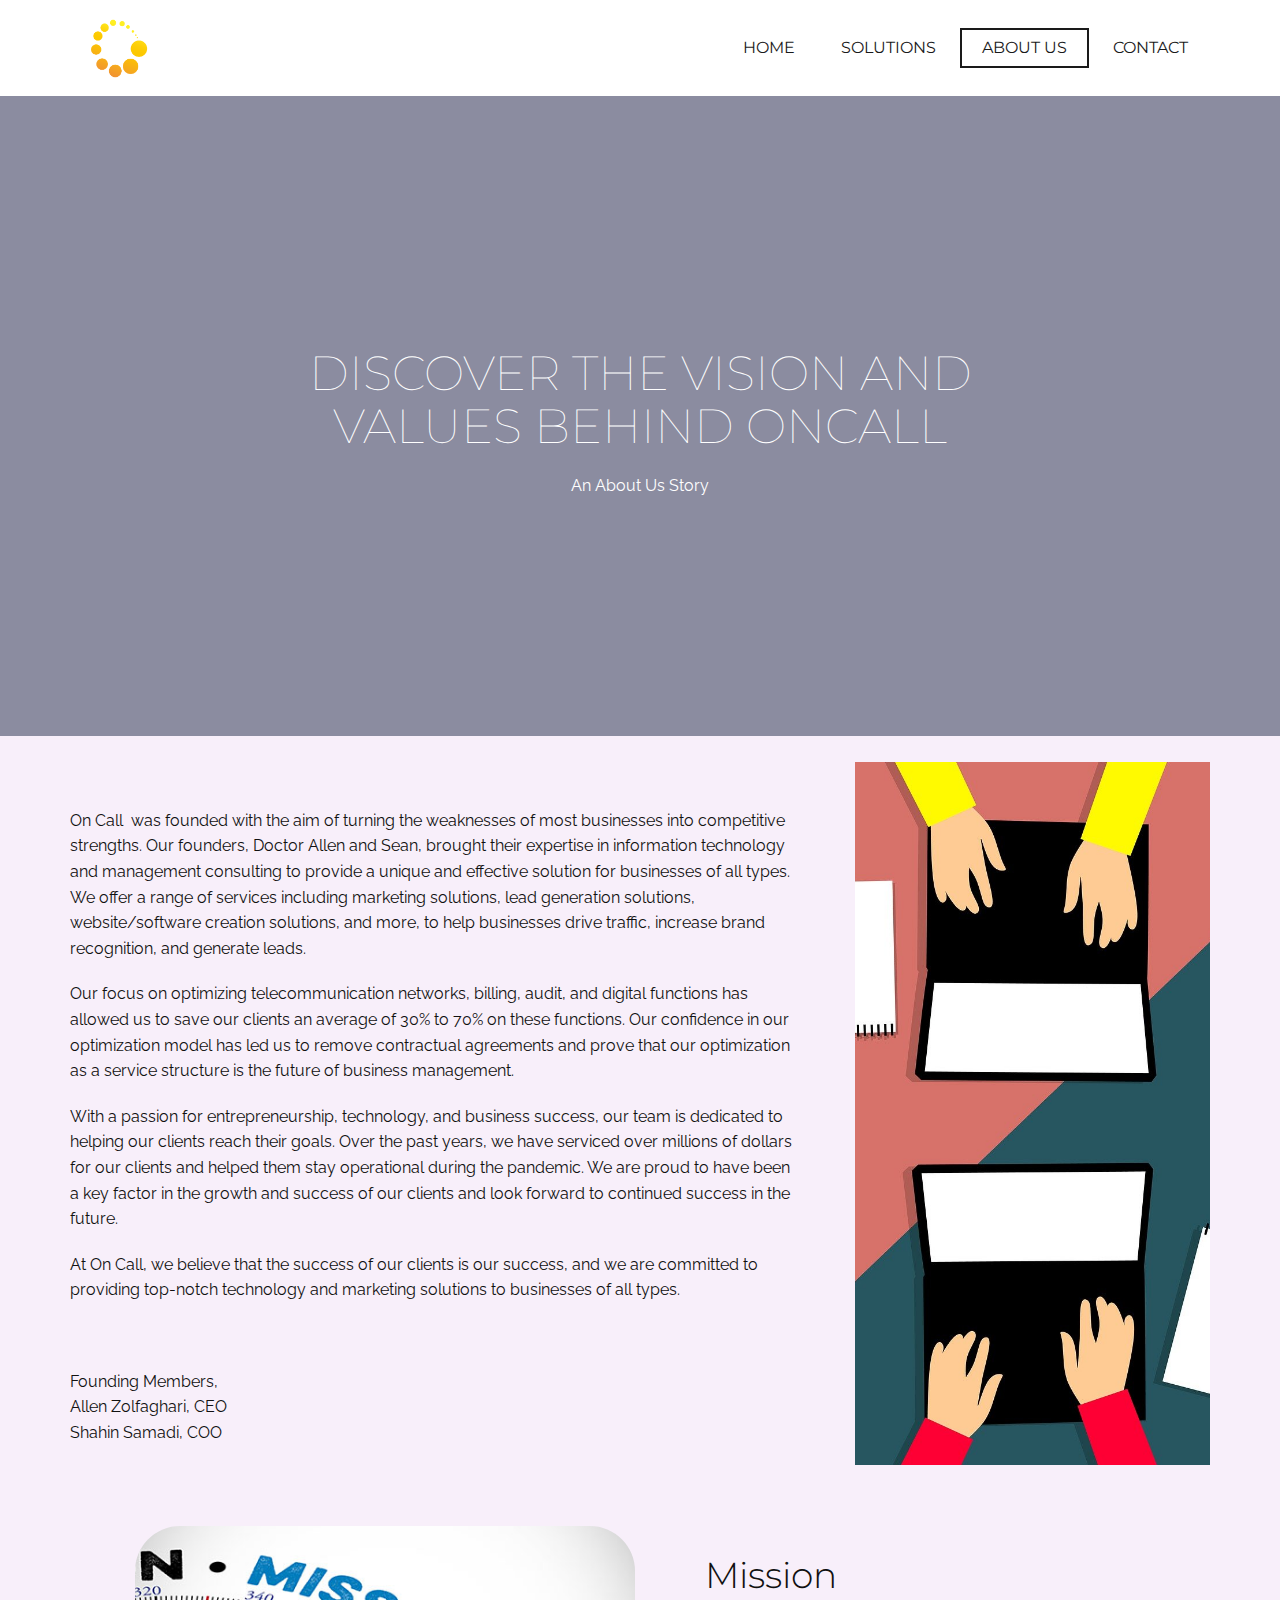
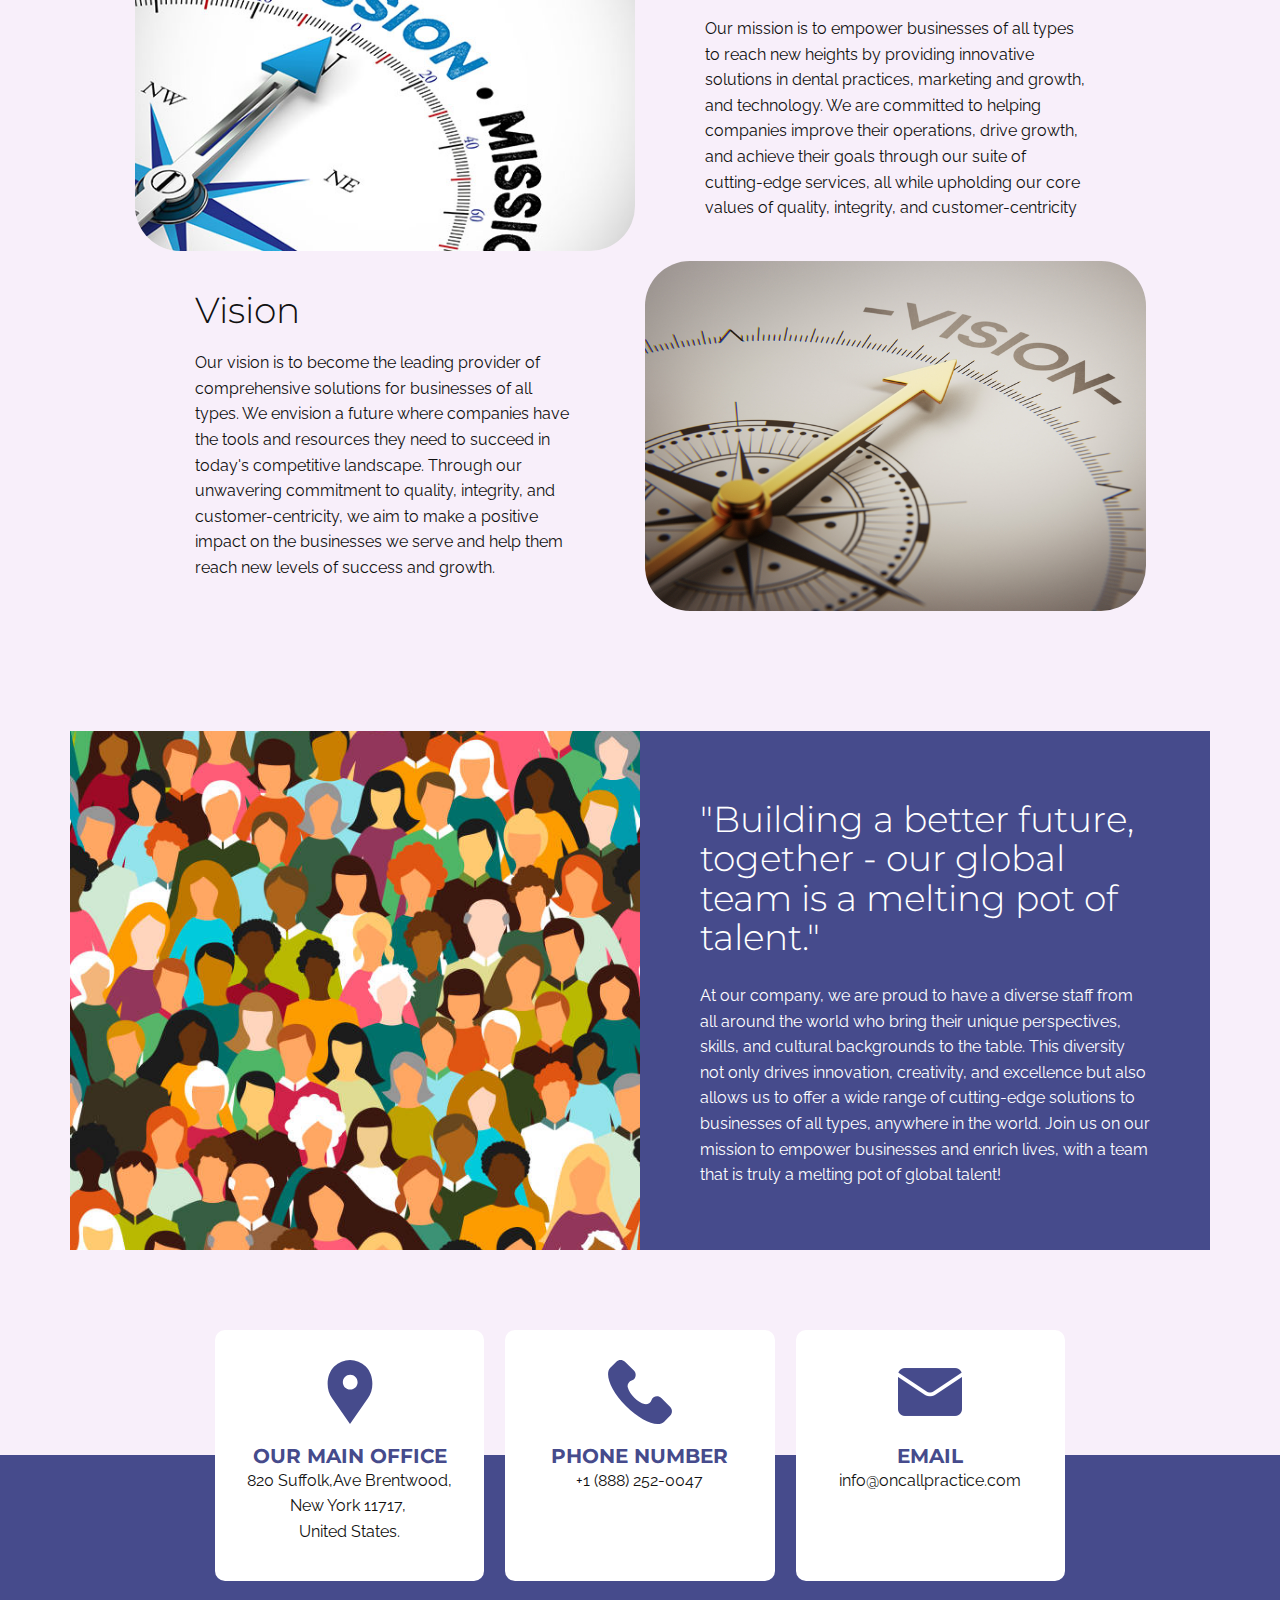
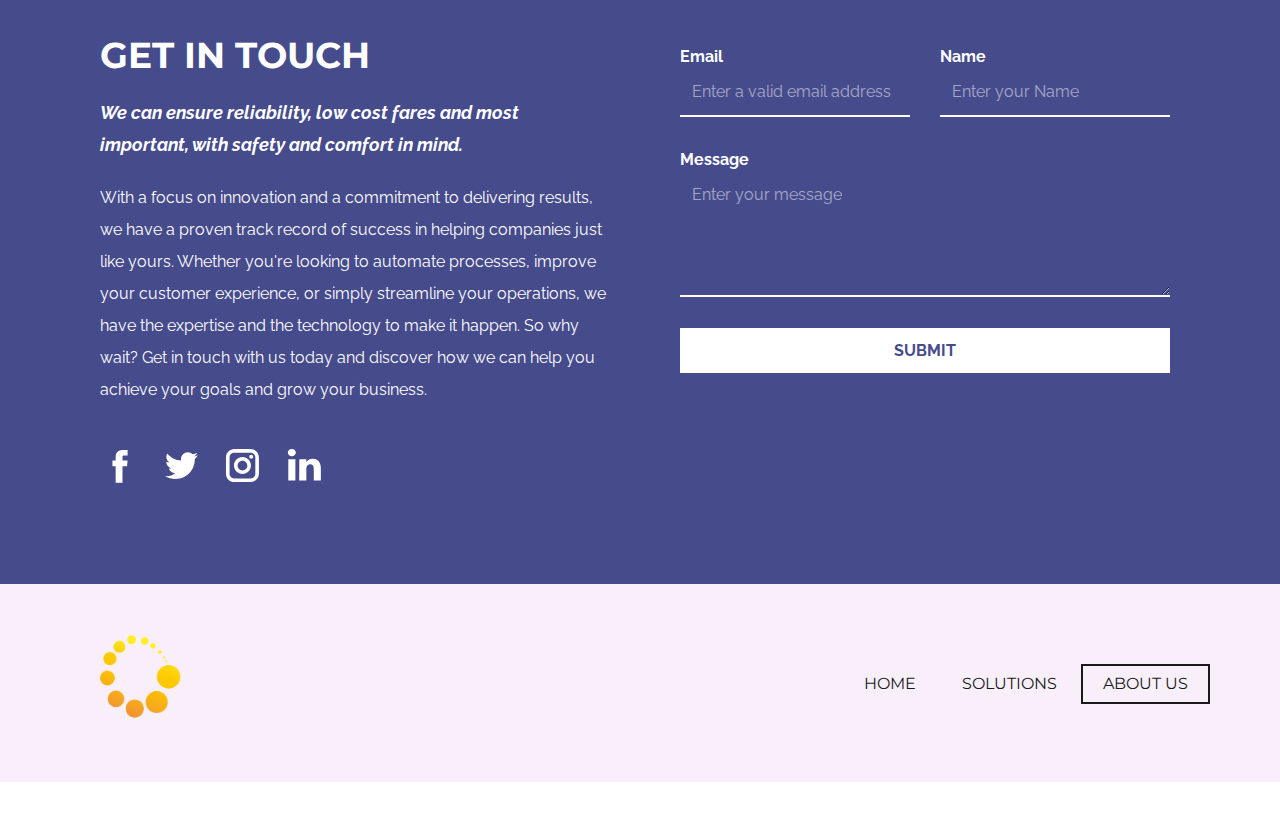
==== commit fd561c2d: "about us modified" ====
--- a/About-Us.html
+++ b/About-Us.html
@@ -13,6 +13,8 @@
     <meta name="referrer" content="origin">
     <link id="u-theme-google-font" rel="stylesheet" href="https://fonts.googleapis.com/css?family=Montserrat:100,100i,200,200i,300,300i,400,400i,500,500i,600,600i,700,700i,800,800i,900,900i|Raleway:100,100i,200,200i,300,300i,400,400i,500,500i,600,600i,700,700i,800,800i,900,900i">
     <link id="u-page-google-font" rel="stylesheet" href="https://fonts.googleapis.com/css?family=Montserrat:100,100i,200,200i,300,300i,400,400i,500,500i,600,600i,700,700i,800,800i,900,900i">
+    
+    
     
     
     
@@ -82,29 +84,29 @@
       <p class="u-large-text u-text u-text-body-alt-color u-text-variant u-text-2"> An About Us Story</p>
     </section>
     <section class="u-clearfix u-palette-1-light-3 u-section-2" id="sec-01a7">
-      <div class="u-clearfix u-sheet u-sheet-1">
+      <div class="u-clearfix u-sheet u-valign-middle u-sheet-1">
         <div class="u-clearfix u-expanded-width u-gutter-100 u-layout-wrap u-layout-wrap-1">
           <div class="u-layout" style="">
             <div class="u-layout-row" style="">
-              <div class="u-align-center u-container-style u-layout-cell u-left-cell u-palette-1-light-3 u-size-30 u-size-xs-60 u-layout-cell-1" src="">
+              <div class="u-align-center u-container-style u-layout-cell u-left-cell u-palette-1-light-3 u-size-38 u-size-xs-60 u-layout-cell-1" src="">
                 <div class="u-container-layout u-container-layout-1">
                   <div class="fr-view u-align-center-xs u-align-left-lg u-align-left-md u-align-left-sm u-align-left-xl u-clearfix u-rich-text u-text u-text-1">
                     <h1 style="text-align: center;">
                       <br>
                     </h1>
-                    <p id="isPasted">On Call Practice Management was founded with the aim of turning the weaknesses of most businesses into competitive strengths. Our founders, Doctor Allen and Sean, brought their expertise in information technology and management consulting to provide a unique and effective solution for businesses of all types. We offer a range of services including marketing solutions, lead generation solutions, website/software creation solutions, and more, to help businesses drive traffic, increase brand recognition, and generate leads.</p>
+                    <p id="isPasted">On Call &nbsp;was founded with the aim of turning the weaknesses of most businesses into competitive strengths. Our founders, Doctor Allen and Sean, brought their expertise in information technology and management consulting to provide a unique and effective solution for businesses of all types. We offer a range of services including marketing solutions, lead generation solutions, website/software creation solutions, and more, to help businesses drive traffic, increase brand recognition, and generate leads.</p>
                     <p>Our focus on optimizing telecommunication networks, billing, audit, and digital functions has allowed us to save our clients an average of 30% to 70% on these functions. Our confidence in our optimization model has led us to remove contractual agreements and prove that our optimization as a service structure is the future of business management.</p>
                     <p>With a passion for entrepreneurship, technology, and business success, our team is dedicated to helping our clients reach their goals. Over the past years, we have serviced over millions of dollars for our clients and helped them stay operational during the pandemic. We are proud to have been a key factor in the growth and success of our clients and look forward to continued success in the future.</p>
-                    <p>At On Call Practice, we believe that the success of our clients is our success, and we are committed to providing top-notch technology and marketing solutions to businesses of all types.</p>
+                    <p>At On Call, we believe that the success of our clients is our success, and we are committed to providing top-notch technology and marketing solutions to businesses of all types.</p>
                     <p>
                       <br>
                     </p>
-                    <p>Founding Members,<br style="box-sizing: border-box; color: rgb(120, 124, 139); font-family: &quot;DM Sans&quot;, sans-serif; font-size: 17px; font-style: normal; font-variant-ligatures: normal; font-variant-caps: normal; font-weight: 400; letter-spacing: 0.1px; orphans: 2; text-align: start; text-indent: 0px; text-transform: none; white-space: normal; widows: 2; word-spacing: 0px; -webkit-text-stroke-width: 0px; background-color: rgb(249, 250, 255); text-decoration-thickness: initial; text-decoration-style: initial; text-decoration-color: initial;" id="isPasted">Allen Zolfaghari, CEO<br style="box-sizing: border-box; color: rgb(120, 124, 139); font-family: &quot;DM Sans&quot;, sans-serif; font-size: 17px; font-style: normal; font-variant-ligatures: normal; font-variant-caps: normal; font-weight: 400; letter-spacing: 0.1px; orphans: 2; text-align: start; text-indent: 0px; text-transform: none; white-space: normal; widows: 2; word-spacing: 0px; -webkit-text-stroke-width: 0px; background-color: rgb(249, 250, 255); text-decoration-thickness: initial; text-decoration-style: initial; text-decoration-color: initial;">Shahin Samadi, COO &amp; Head Operations Engineer
+                    <p>Founding Members,<br style="box-sizing: border-box; color: rgb(120, 124, 139); font-family: &quot;DM Sans&quot;, sans-serif; font-size: 17px; font-style: normal; font-variant-ligatures: normal; font-variant-caps: normal; font-weight: 400; letter-spacing: 0.1px; orphans: 2; text-align: start; text-indent: 0px; text-transform: none; white-space: normal; widows: 2; word-spacing: 0px; -webkit-text-stroke-width: 0px; background-color: rgb(249, 250, 255); text-decoration-thickness: initial; text-decoration-style: initial; text-decoration-color: initial;" id="isPasted">Allen Zolfaghari, CEO<br style="box-sizing: border-box; color: rgb(120, 124, 139); font-family: &quot;DM Sans&quot;, sans-serif; font-size: 17px; font-style: normal; font-variant-ligatures: normal; font-variant-caps: normal; font-weight: 400; letter-spacing: 0.1px; orphans: 2; text-align: start; text-indent: 0px; text-transform: none; white-space: normal; widows: 2; word-spacing: 0px; -webkit-text-stroke-width: 0px; background-color: rgb(249, 250, 255); text-decoration-thickness: initial; text-decoration-style: initial; text-decoration-color: initial;">Shahin Samadi, COO
                     </p>
                   </div>
                 </div>
               </div>
-              <div class="u-align-center u-container-style u-image u-layout-cell u-right-cell u-size-30 u-size-xs-60 u-image-1" src="" data-image-width="1280" data-image-height="1219">
+              <div class="u-align-center u-container-style u-image u-layout-cell u-right-cell u-size-22 u-size-xs-60 u-image-1" src="" data-image-width="1280" data-image-height="1219">
                 <div class="u-container-layout u-container-layout-2" src=""></div>
               </div>
             </div>
@@ -112,7 +114,62 @@
         </div>
       </div>
     </section>
-    <section class="u-clearfix u-palette-2-base u-section-3" id="carousel_87c6">
+    <section class="u-clearfix u-palette-1-light-3 u-section-3" id="sec-d808">
+      <div class="u-clearfix u-sheet u-sheet-1">
+        <div class="u-clearfix u-gutter-10 u-layout-wrap u-layout-wrap-1">
+          <div class="u-layout">
+            <div class="u-layout-col">
+              <div class="u-size-30">
+                <div class="u-layout-row">
+                  <div class="u-container-style u-image u-image-round u-layout-cell u-left-cell u-radius-50 u-size-30 u-image-1" src="" data-image-width="700" data-image-height="350">
+                    <div class="u-container-layout u-valign-middle u-container-layout-1"></div>
+                  </div>
+                  <div class="u-align-left u-container-style u-layout-cell u-right-cell u-size-30 u-layout-cell-2">
+                    <div class="u-container-layout u-container-layout-2">
+                      <h2 class="u-text u-text-1">Mission</h2>
+                      <p class="u-text u-text-2"> Our mission is to empower businesses of all types to reach new heights by providing innovative solutions in dental practices, marketing and growth, and technology. We are committed to helping companies improve their operations, drive growth, and achieve their goals through our suite of cutting-edge services, all while upholding our core values of quality, integrity, and customer-centricity</p>
+                    </div>
+                  </div>
+                </div>
+              </div>
+              <div class="u-size-30">
+                <div class="u-layout-row">
+                  <div class="u-align-left u-container-style u-layout-cell u-left-cell u-size-30 u-layout-cell-3">
+                    <div class="u-container-layout u-container-layout-3">
+                      <h2 class="u-text u-text-3">Vision</h2>
+                      <p class="u-text u-text-4"> Our vision is to become the leading provider of comprehensive solutions for businesses of all types. We envision a future where companies have the tools and resources they need to succeed in today's competitive landscape. Through our unwavering commitment to quality, integrity, and customer-centricity, we aim to make a positive impact on the businesses we serve and help them reach new levels of success and growth.</p>
+                    </div>
+                  </div>
+                  <div class="u-container-style u-image u-image-round u-layout-cell u-radius-50 u-right-cell u-size-30 u-image-2" src="" data-image-width="1000" data-image-height="563">
+                    <div class="u-container-layout u-valign-middle u-container-layout-4"></div>
+                  </div>
+                </div>
+              </div>
+            </div>
+          </div>
+        </div>
+      </div>
+    </section>
+    <section class="u-align-center u-clearfix u-palette-1-light-3 u-section-4" id="sec-b37f">
+      <div class="u-clearfix u-sheet u-sheet-1">
+        <div class="u-clearfix u-expanded-width u-gutter-0 u-layout-wrap u-layout-wrap-1">
+          <div class="u-layout" style="">
+            <div class="u-layout-row" style="">
+              <div class="u-align-left u-container-style u-image u-layout-cell u-left-cell u-size-30 u-size-xs-60 u-image-1" src="" data-image-width="612" data-image-height="612">
+                <div class="u-container-layout u-valign-middle u-container-layout-1" src=""></div>
+              </div>
+              <div class="u-align-left u-container-style u-layout-cell u-palette-2-base u-right-cell u-size-30 u-size-xs-60 u-layout-cell-2">
+                <div class="u-container-layout u-container-layout-2">
+                  <h2 class="u-text u-text-default u-text-1"> "Building a better future, together - our global team is a melting pot of talent."</h2>
+                  <p class="u-text u-text-2"> At our company, we are proud to have a diverse staff from all around the world who bring their unique perspectives, skills, and cultural backgrounds to the table. This diversity not only drives innovation, creativity, and excellence but also allows us to offer a wide range of cutting-edge solutions to businesses of all types, anywhere in the world. Join us on our mission to empower businesses and enrich lives, with a team that is truly a melting pot of global talent!</p>
+                </div>
+              </div>
+            </div>
+          </div>
+        </div>
+      </div>
+    </section>
+    <section class="u-clearfix u-palette-2-base u-section-5" id="carousel_87c6">
       <div class="u-clearfix u-sheet u-sheet-1">
         <div class="u-list u-list-1">
           <div class="u-repeater u-repeater-1">
@@ -227,7 +284,6 @@
 </li></ul>
 </div>
 </li><li class="u-nav-item"><a class="u-border-2 u-border-active-grey-90 u-border-hover-grey-50 u-button-style u-nav-link u-text-active-grey-90 u-text-grey-90 u-text-hover-grey-90" href="About-Us.html" style="padding: 10px 20px;">About us</a>
-</li><li class="u-nav-item"><a class="u-border-2 u-border-active-grey-90 u-border-hover-grey-50 u-button-style u-nav-link u-text-active-grey-90 u-text-grey-90 u-text-hover-grey-90" href="Home.html#carousel_87c6" style="padding: 10px 20px;">Contact</a>
 </li></ul>
           </div>
           <div class="u-custom-menu u-nav-container-collapse">
@@ -241,7 +297,6 @@
 </li></ul>
 </div>
 </li><li class="u-nav-item"><a class="u-button-style u-nav-link" href="About-Us.html">About us</a>
-</li><li class="u-nav-item"><a class="u-button-style u-nav-link" href="Home.html#carousel_87c6">Contact</a>
 </li></ul>
               </div>
             </div>
--- a/About-Us.css
+++ b/About-Us.css
@@ -77,16 +77,16 @@
 }
 
 .u-section-2 .u-sheet-1 {
-  min-height: 1029px;
+  min-height: 746px;
 }
 
 .u-section-2 .u-layout-wrap-1 {
-  margin-top: 0;
-  margin-bottom: 60px;
+  margin-top: 26px;
+  margin-bottom: 26px;
 }
 
 .u-section-2 .u-layout-cell-1 {
-  min-height: 919px;
+  min-height: 795px;
 }
 
 .u-section-2 .u-container-layout-1 {
@@ -94,11 +94,11 @@
 }
 
 .u-section-2 .u-text-1 {
-  margin: -47px -62px 0 0;
+  margin: -47px -42px 0 0;
 }
 
 .u-section-2 .u-image-1 {
-  min-height: 919px;
+  min-height: 795px;
   background-image: url("images/04b2b54ee26da7737c70c6798b7353bfbb0ef9ddd636a4791524c637e40355e6dbdac73244b75346c2b39d5f2f5ffa8b19f9eee2692c90991e62b5_1280.jpg");
   background-position: 50% 50%;
 }
@@ -113,7 +113,7 @@
   }
 
   .u-section-2 .u-layout-cell-1 {
-    min-height: 758px;
+    min-height: 656px;
   }
 
   .u-section-2 .u-text-1 {
@@ -121,7 +121,7 @@
   }
 
   .u-section-2 .u-image-1 {
-    min-height: 758px;
+    min-height: 656px;
   }
 }
 
@@ -135,7 +135,7 @@
   }
 
   .u-section-2 .u-image-1 {
-    min-height: 581px;
+    min-height: 502px;
   }
 
   .u-section-2 .u-container-layout-2 {
@@ -155,7 +155,7 @@
   }
 
   .u-section-2 .u-image-1 {
-    min-height: 872px;
+    min-height: 753px;
   }
 
   .u-section-2 .u-container-layout-2 {
@@ -180,122 +180,376 @@
   }
 
   .u-section-2 .u-image-1 {
-    min-height: 549px;
+    min-height: 474px;
   }
 } .u-section-3 {
   background-image: none;
 }
 
 .u-section-3 .u-sheet-1 {
+  min-height: 768px;
+}
+
+.u-section-3 .u-layout-wrap-1 {
+  width: 1011px;
+  margin: 35px auto 60px;
+}
+
+.u-section-3 .u-image-1 {
+  min-height: 329px;
+  background-image: url("images/vision2.jpg");
+  background-position: 50% 50%;
+}
+
+.u-section-3 .u-container-layout-1 {
+  padding: 30px;
+}
+
+.u-section-3 .u-layout-cell-2 {
+  min-height: 329px;
+}
+
+.u-section-3 .u-container-layout-2 {
+  padding: 30px 60px;
+}
+
+.u-section-3 .u-text-1 {
+  margin: 0;
+}
+
+.u-section-3 .u-text-2 {
+  margin: 20px 0 0;
+}
+
+.u-section-3 .u-layout-cell-3 {
+  min-height: 354px;
+}
+
+.u-section-3 .u-container-layout-3 {
+  padding: 30px 60px;
+}
+
+.u-section-3 .u-text-3 {
+  margin: 0;
+}
+
+.u-section-3 .u-text-4 {
+  margin: 20px 0 0;
+}
+
+.u-section-3 .u-image-2 {
+  min-height: 354px;
+  background-image: url("images/Vision-compass.jpg");
+  background-position: 50% 50%;
+}
+
+.u-section-3 .u-container-layout-4 {
+  padding: 30px;
+}
+
+@media (max-width: 1199px) {
+  .u-section-3 .u-sheet-1 {
+    min-height: 750px;
+  }
+
+  .u-section-3 .u-layout-wrap-1 {
+    width: 940px;
+  }
+
+  .u-section-3 .u-image-1 {
+    min-height: 315px;
+  }
+
+  .u-section-3 .u-layout-cell-2 {
+    min-height: 315px;
+  }
+
+  .u-section-3 .u-layout-cell-3 {
+    min-height: 315px;
+  }
+
+  .u-section-3 .u-image-2 {
+    min-height: 315px;
+  }
+}
+
+@media (max-width: 991px) {
+  .u-section-3 .u-layout-wrap-1 {
+    width: 720px;
+  }
+
+  .u-section-3 .u-layout-cell-2 {
+    min-height: 100px;
+  }
+
+  .u-section-3 .u-container-layout-2 {
+    padding-left: 30px;
+    padding-right: 30px;
+  }
+
+  .u-section-3 .u-layout-cell-3 {
+    min-height: 100px;
+  }
+
+  .u-section-3 .u-container-layout-3 {
+    padding-left: 30px;
+    padding-right: 30px;
+  }
+}
+
+@media (max-width: 767px) {
+  .u-section-3 .u-sheet-1 {
+    min-height: 1780px;
+  }
+
+  .u-section-3 .u-layout-wrap-1 {
+    width: 540px;
+  }
+
+  .u-section-3 .u-container-layout-1 {
+    padding-left: 10px;
+    padding-right: 10px;
+  }
+
+  .u-section-3 .u-container-layout-2 {
+    padding-left: 10px;
+    padding-right: 10px;
+  }
+
+  .u-section-3 .u-container-layout-3 {
+    padding-left: 10px;
+    padding-right: 10px;
+  }
+
+  .u-section-3 .u-container-layout-4 {
+    padding-left: 10px;
+    padding-right: 10px;
+  }
+}
+
+@media (max-width: 575px) {
+  .u-section-3 .u-layout-wrap-1 {
+    width: 340px;
+  }
+} .u-section-4 {
+  background-image: none;
+}
+
+.u-section-4 .u-sheet-1 {
+  min-height: 784px;
+}
+
+.u-section-4 .u-layout-wrap-1 {
+  margin-top: 60px;
+  margin-bottom: 60px;
+}
+
+.u-section-4 .u-image-1 {
+  min-height: 519px;
+  background-image: url("images/istockphoto-1301077856-612x612.jpg");
+  background-position: 50% 50%;
+}
+
+.u-section-4 .u-container-layout-1 {
+  padding: 30px 60px;
+}
+
+.u-section-4 .u-layout-cell-2 {
+  min-height: 519px;
+}
+
+.u-section-4 .u-container-layout-2 {
+  padding: 30px 60px;
+}
+
+.u-section-4 .u-text-1 {
+  margin: 39px 0 0;
+}
+
+.u-section-4 .u-text-2 {
+  margin: 25px 0 0;
+}
+
+@media (max-width: 1199px) {
+  .u-section-4 .u-sheet-1 {
+    min-height: 481px;
+  }
+
+  .u-section-4 .u-image-1 {
+    min-height: 428px;
+  }
+
+  .u-section-4 .u-layout-cell-2 {
+    min-height: 428px;
+  }
+}
+
+@media (max-width: 991px) {
+  .u-section-4 .u-sheet-1 {
+    min-height: 367px;
+  }
+
+  .u-section-4 .u-image-1 {
+    min-height: 328px;
+  }
+
+  .u-section-4 .u-container-layout-1 {
+    padding-left: 30px;
+    padding-right: 30px;
+  }
+
+  .u-section-4 .u-layout-cell-2 {
+    min-height: 100px;
+  }
+
+  .u-section-4 .u-container-layout-2 {
+    padding-left: 30px;
+    padding-right: 30px;
+  }
+}
+
+@media (max-width: 767px) {
+  .u-section-4 .u-sheet-1 {
+    min-height: 653px;
+  }
+
+  .u-section-4 .u-image-1 {
+    min-height: 492px;
+  }
+
+  .u-section-4 .u-container-layout-1 {
+    padding-left: 10px;
+    padding-right: 10px;
+  }
+
+  .u-section-4 .u-container-layout-2 {
+    padding-left: 10px;
+    padding-right: 10px;
+  }
+}
+
+@media (max-width: 575px) {
+  .u-section-4 .u-sheet-1 {
+    min-height: 446px;
+  }
+
+  .u-section-4 .u-image-1 {
+    min-height: 310px;
+  }
+} .u-section-5 {
+  background-image: none;
+}
+
+.u-section-5 .u-sheet-1 {
   min-height: 729px;
 }
 
-.u-section-3 .u-list-1 {
+.u-section-5 .u-list-1 {
   width: 850px;
   margin: -125px auto 0;
 }
 
-.u-section-3 .u-repeater-1 {
+.u-section-5 .u-repeater-1 {
   grid-template-columns: calc(33.3333% - 14px) calc(33.3333% - 14px) calc(33.3333% - 14px);
   min-height: 251px;
   grid-gap: 21px 21px;
 }
 
-.u-section-3 .u-list-item-1 {
-  background-image: none;
-}
-
-.u-section-3 .u-container-layout-1 {
+.u-section-5 .u-list-item-1 {
+  background-image: none;
+}
+
+.u-section-5 .u-container-layout-1 {
   padding: 30px;
 }
 
-.u-section-3 .u-icon-1 {
+.u-section-5 .u-icon-1 {
   height: 64px;
   width: 64px;
   background-image: none;
   margin: 0 auto;
 }
 
-.u-section-3 .u-text-1 {
+.u-section-5 .u-text-1 {
   text-transform: uppercase;
   font-weight: 700;
   margin: 20px auto 0;
 }
 
-.u-section-3 .u-text-2 {
+.u-section-5 .u-text-2 {
   margin: 0;
 }
 
-.u-section-3 .u-list-item-2 {
-  background-image: none;
-}
-
-.u-section-3 .u-container-layout-2 {
+.u-section-5 .u-list-item-2 {
+  background-image: none;
+}
+
+.u-section-5 .u-container-layout-2 {
   padding: 30px;
 }
 
-.u-section-3 .u-icon-2 {
+.u-section-5 .u-icon-2 {
   height: 64px;
   width: 64px;
   background-image: none;
   margin: 0 auto;
 }
 
-.u-section-3 .u-text-3 {
+.u-section-5 .u-text-3 {
   text-transform: uppercase;
   font-weight: 700;
   margin: 20px auto 0;
 }
 
-.u-section-3 .u-text-4 {
+.u-section-5 .u-text-4 {
   margin: 0;
 }
 
-.u-section-3 .u-list-item-3 {
-  background-image: none;
-}
-
-.u-section-3 .u-container-layout-3 {
+.u-section-5 .u-list-item-3 {
+  background-image: none;
+}
+
+.u-section-5 .u-container-layout-3 {
   padding: 30px;
 }
 
-.u-section-3 .u-icon-3 {
+.u-section-5 .u-icon-3 {
   height: 64px;
   width: 64px;
   margin: 0 auto;
 }
 
-.u-section-3 .u-text-5 {
+.u-section-5 .u-text-5 {
   text-transform: uppercase;
   font-weight: 700;
   margin: 20px auto 0;
 }
 
-.u-section-3 .u-text-6 {
+.u-section-5 .u-text-6 {
   margin: 0;
 }
 
-.u-section-3 .u-layout-wrap-1 {
+.u-section-5 .u-layout-wrap-1 {
   width: 1140px;
   margin: 23px auto 1px;
 }
 
-.u-section-3 .u-layout-cell-1 {
+.u-section-5 .u-layout-cell-1 {
   min-height: 568px;
 }
 
-.u-section-3 .u-container-layout-4 {
+.u-section-5 .u-container-layout-4 {
   padding: 30px;
 }
 
-.u-section-3 .u-text-7 {
+.u-section-5 .u-text-7 {
   text-transform: uppercase;
   font-weight: 700;
   font-size: 2.25rem;
   margin: 0 auto 0 0;
 }
 
-.u-section-3 .u-text-8 {
+.u-section-5 .u-text-8 {
   font-weight: 700;
   line-height: 1.8;
   font-style: italic;
@@ -303,13 +557,13 @@
   margin: 20px 0 0;
 }
 
-.u-section-3 .u-text-9 {
+.u-section-5 .u-text-9 {
   line-height: 2;
   font-size: 1rem;
   margin: 20px 0 0;
 }
 
-.u-section-3 .u-social-icons-1 {
+.u-section-5 .u-social-icons-1 {
   white-space: nowrap;
   height: 41px;
   min-height: 16px;
@@ -318,47 +572,47 @@
   margin: 39px auto 0 0;
 }
 
-.u-section-3 .u-icon-4 {
+.u-section-5 .u-icon-4 {
   height: 100%;
 }
 
-.u-section-3 .u-icon-5 {
+.u-section-5 .u-icon-5 {
   height: 100%;
 }
 
-.u-section-3 .u-icon-6 {
+.u-section-5 .u-icon-6 {
   height: 100%;
 }
 
-.u-section-3 .u-icon-7 {
+.u-section-5 .u-icon-7 {
   height: 100%;
 }
 
-.u-section-3 .u-layout-cell-2 {
+.u-section-5 .u-layout-cell-2 {
   min-height: 568px;
 }
 
-.u-section-3 .u-container-layout-5 {
+.u-section-5 .u-container-layout-5 {
   padding: 30px;
 }
 
-.u-section-3 .u-form-1 {
+.u-section-5 .u-form-1 {
   margin: 0;
 }
 
-.u-section-3 .u-label-1 {
-  font-weight: 700;
-}
-
-.u-section-3 .u-label-2 {
-  font-weight: 700;
-}
-
-.u-section-3 .u-label-3 {
-  font-weight: 700;
-}
-
-.u-section-3 .u-btn-1 {
+.u-section-5 .u-label-1 {
+  font-weight: 700;
+}
+
+.u-section-5 .u-label-2 {
+  font-weight: 700;
+}
+
+.u-section-5 .u-label-3 {
+  font-weight: 700;
+}
+
+.u-section-5 .u-btn-1 {
   background-image: none;
   border-style: none;
   text-transform: uppercase;
@@ -367,176 +621,176 @@
 }
 
 @media (max-width: 1199px) {
-   .u-section-3 {
+   .u-section-5 {
     min-height: 902px;
   }
 
-  .u-section-3 .u-sheet-1 {
+  .u-section-5 .u-sheet-1 {
     min-height: 982px;
   }
 
-  .u-section-3 .u-container-layout-1 {
+  .u-section-5 .u-container-layout-1 {
     padding-left: 20px;
     padding-right: 20px;
   }
 
-  .u-section-3 .u-container-layout-2 {
+  .u-section-5 .u-container-layout-2 {
     padding-left: 20px;
     padding-right: 20px;
   }
 
-  .u-section-3 .u-container-layout-3 {
+  .u-section-5 .u-container-layout-3 {
     padding-left: 20px;
     padding-right: 20px;
   }
 
-  .u-section-3 .u-layout-wrap-1 {
+  .u-section-5 .u-layout-wrap-1 {
     width: 940px;
   }
 
-  .u-section-3 .u-layout-cell-1 {
+  .u-section-5 .u-layout-cell-1 {
     min-height: 468px;
   }
 
-  .u-section-3 .u-text-7 {
+  .u-section-5 .u-text-7 {
     margin-right: 0;
   }
 
-  .u-section-3 .u-layout-cell-2 {
+  .u-section-5 .u-layout-cell-2 {
     min-height: 468px;
   }
 }
 
 @media (max-width: 991px) {
-   .u-section-3 {
+   .u-section-5 {
     min-height: 1177px;
   }
 
-  .u-section-3 .u-sheet-1 {
+  .u-section-5 .u-sheet-1 {
     min-height: 1442px;
   }
 
-  .u-section-3 .u-list-1 {
+  .u-section-5 .u-list-1 {
     width: 720px;
   }
 
-  .u-section-3 .u-repeater-1 {
+  .u-section-5 .u-repeater-1 {
     grid-template-columns: calc(50% - 10.5px) calc(50% - 10.5px);
     min-height: 672px;
   }
 
-  .u-section-3 .u-container-layout-1 {
-    padding-left: 30px;
-    padding-right: 30px;
-  }
-
-  .u-section-3 .u-container-layout-2 {
-    padding-left: 30px;
-    padding-right: 30px;
-  }
-
-  .u-section-3 .u-container-layout-3 {
-    padding-left: 30px;
-    padding-right: 30px;
-  }
-
-  .u-section-3 .u-layout-wrap-1 {
+  .u-section-5 .u-container-layout-1 {
+    padding-left: 30px;
+    padding-right: 30px;
+  }
+
+  .u-section-5 .u-container-layout-2 {
+    padding-left: 30px;
+    padding-right: 30px;
+  }
+
+  .u-section-5 .u-container-layout-3 {
+    padding-left: 30px;
+    padding-right: 30px;
+  }
+
+  .u-section-5 .u-layout-wrap-1 {
     width: 720px;
     margin-left: 0;
   }
 
-  .u-section-3 .u-layout-cell-1 {
+  .u-section-5 .u-layout-cell-1 {
     min-height: 100px;
   }
 
-  .u-section-3 .u-container-layout-4 {
+  .u-section-5 .u-container-layout-4 {
     padding-left: 0;
   }
 
-  .u-section-3 .u-layout-cell-2 {
+  .u-section-5 .u-layout-cell-2 {
     min-height: 100px;
   }
 
-  .u-section-3 .u-container-layout-5 {
+  .u-section-5 .u-container-layout-5 {
     padding-left: 0;
   }
 }
 
 @media (max-width: 767px) {
-   .u-section-3 {
+   .u-section-5 {
     min-height: 1560px;
   }
 
-  .u-section-3 .u-sheet-1 {
+  .u-section-5 .u-sheet-1 {
     min-height: 1729px;
   }
 
-  .u-section-3 .u-list-1 {
+  .u-section-5 .u-list-1 {
     width: 540px;
   }
 
-  .u-section-3 .u-container-layout-1 {
+  .u-section-5 .u-container-layout-1 {
     padding-left: 20px;
     padding-right: 20px;
   }
 
-  .u-section-3 .u-container-layout-2 {
+  .u-section-5 .u-container-layout-2 {
     padding-left: 20px;
     padding-right: 20px;
   }
 
-  .u-section-3 .u-container-layout-3 {
+  .u-section-5 .u-container-layout-3 {
     padding-left: 20px;
     padding-right: 20px;
   }
 
-  .u-section-3 .u-layout-wrap-1 {
+  .u-section-5 .u-layout-wrap-1 {
     width: 540px;
   }
 
-  .u-section-3 .u-container-layout-4 {
-    padding-right: 10px;
-  }
-
-  .u-section-3 .u-container-layout-5 {
+  .u-section-5 .u-container-layout-4 {
+    padding-right: 10px;
+  }
+
+  .u-section-5 .u-container-layout-5 {
     padding-right: 10px;
   }
 }
 
 @media (max-width: 575px) {
-   .u-section-3 {
+   .u-section-5 {
     min-height: 2091px;
   }
 
-  .u-section-3 .u-sheet-1 {
+  .u-section-5 .u-sheet-1 {
     min-height: 2091px;
   }
 
-  .u-section-3 .u-list-1 {
+  .u-section-5 .u-list-1 {
     width: 340px;
     margin-top: 70px;
   }
 
-  .u-section-3 .u-repeater-1 {
+  .u-section-5 .u-repeater-1 {
     grid-template-columns: 100%;
   }
 
-  .u-section-3 .u-container-layout-1 {
-    padding-left: 30px;
-    padding-right: 30px;
-  }
-
-  .u-section-3 .u-container-layout-2 {
-    padding-left: 30px;
-    padding-right: 30px;
-  }
-
-  .u-section-3 .u-container-layout-3 {
-    padding-left: 30px;
-    padding-right: 30px;
-  }
-
-  .u-section-3 .u-layout-wrap-1 {
+  .u-section-5 .u-container-layout-1 {
+    padding-left: 30px;
+    padding-right: 30px;
+  }
+
+  .u-section-5 .u-container-layout-2 {
+    padding-left: 30px;
+    padding-right: 30px;
+  }
+
+  .u-section-5 .u-container-layout-3 {
+    padding-left: 30px;
+    padding-right: 30px;
+  }
+
+  .u-section-5 .u-layout-wrap-1 {
     width: 340px;
     margin-top: 30px;
     margin-bottom: -295px;
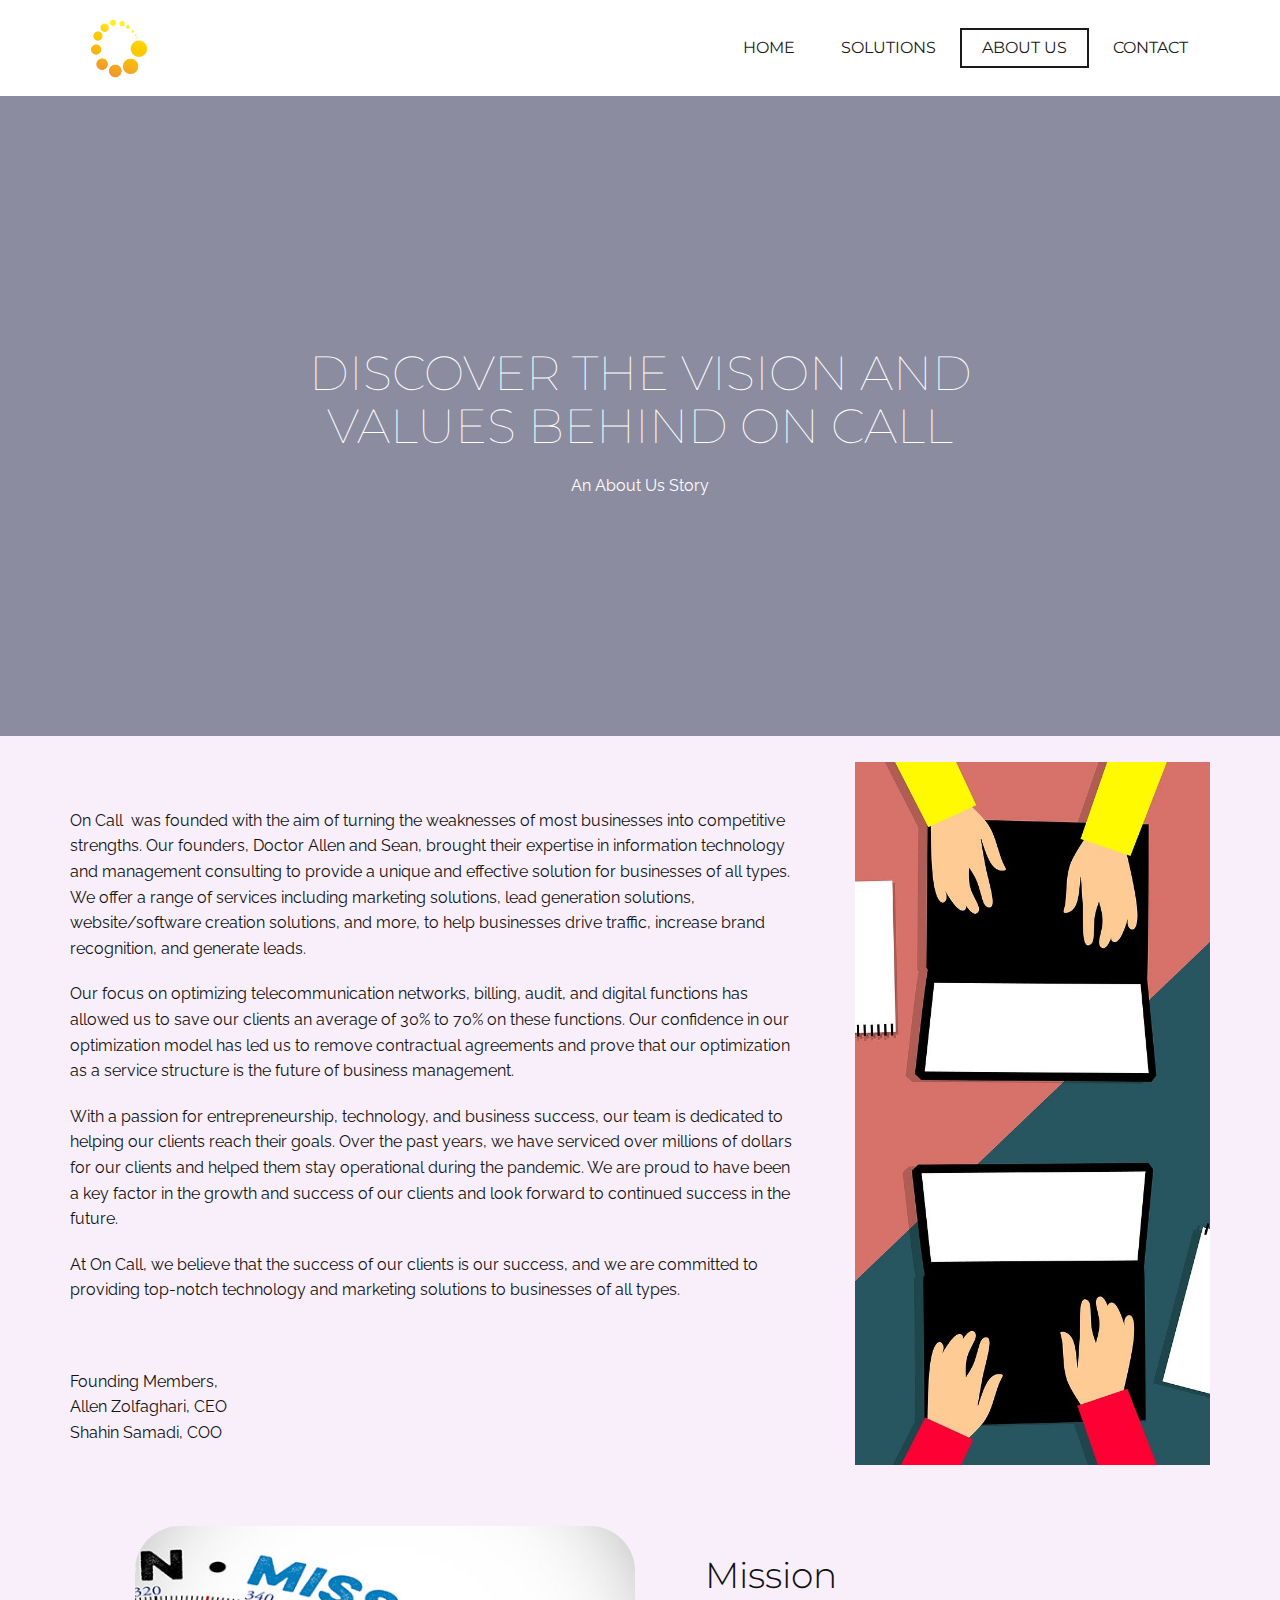
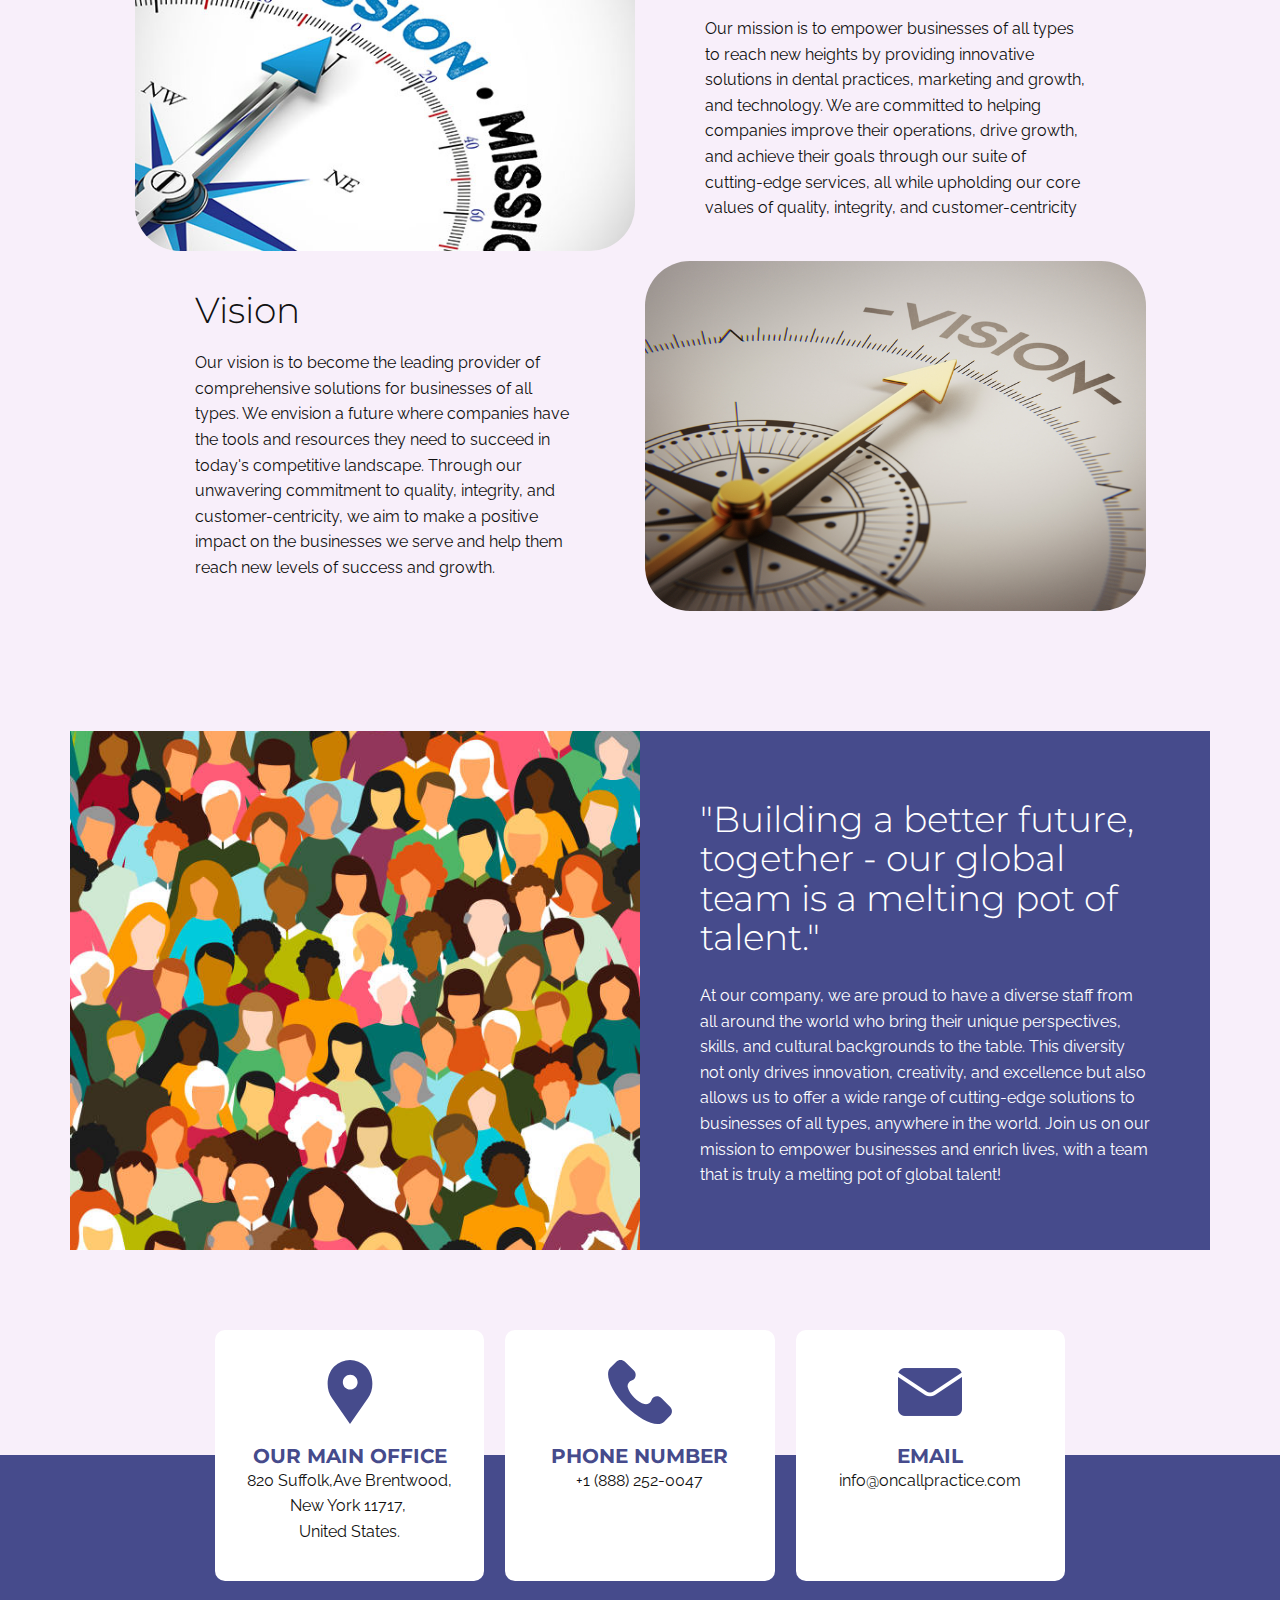
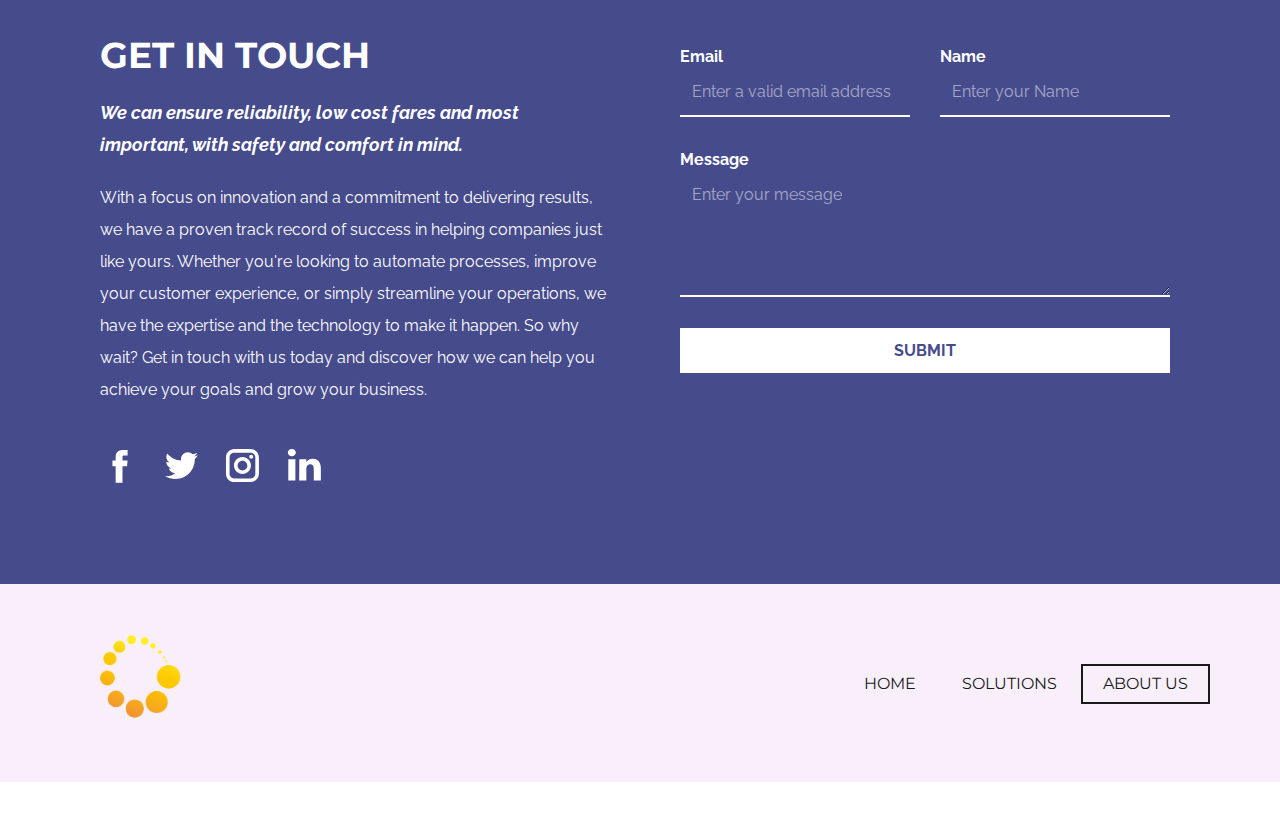
==== commit 91e96234: "detalles" ====
--- a/About-Us.html
+++ b/About-Us.html
@@ -80,7 +80,7 @@
         </div>
       </div>
       <div class="u-absolute-hcenter u-expanded u-opacity u-opacity-60 u-palette-2-dark-2 u-shape u-shape-rectangle"></div>
-      <h1 class="u-text u-text-body-alt-color u-title u-text-1"> Discover the Vision and Values Behind oncall</h1>
+      <h1 class="u-text u-text-body-alt-color u-title u-text-1"> Discover the Vision and Values Behind on call</h1>
       <p class="u-large-text u-text u-text-body-alt-color u-text-variant u-text-2"> An About Us Story</p>
     </section>
     <section class="u-clearfix u-palette-1-light-3 u-section-2" id="sec-01a7">
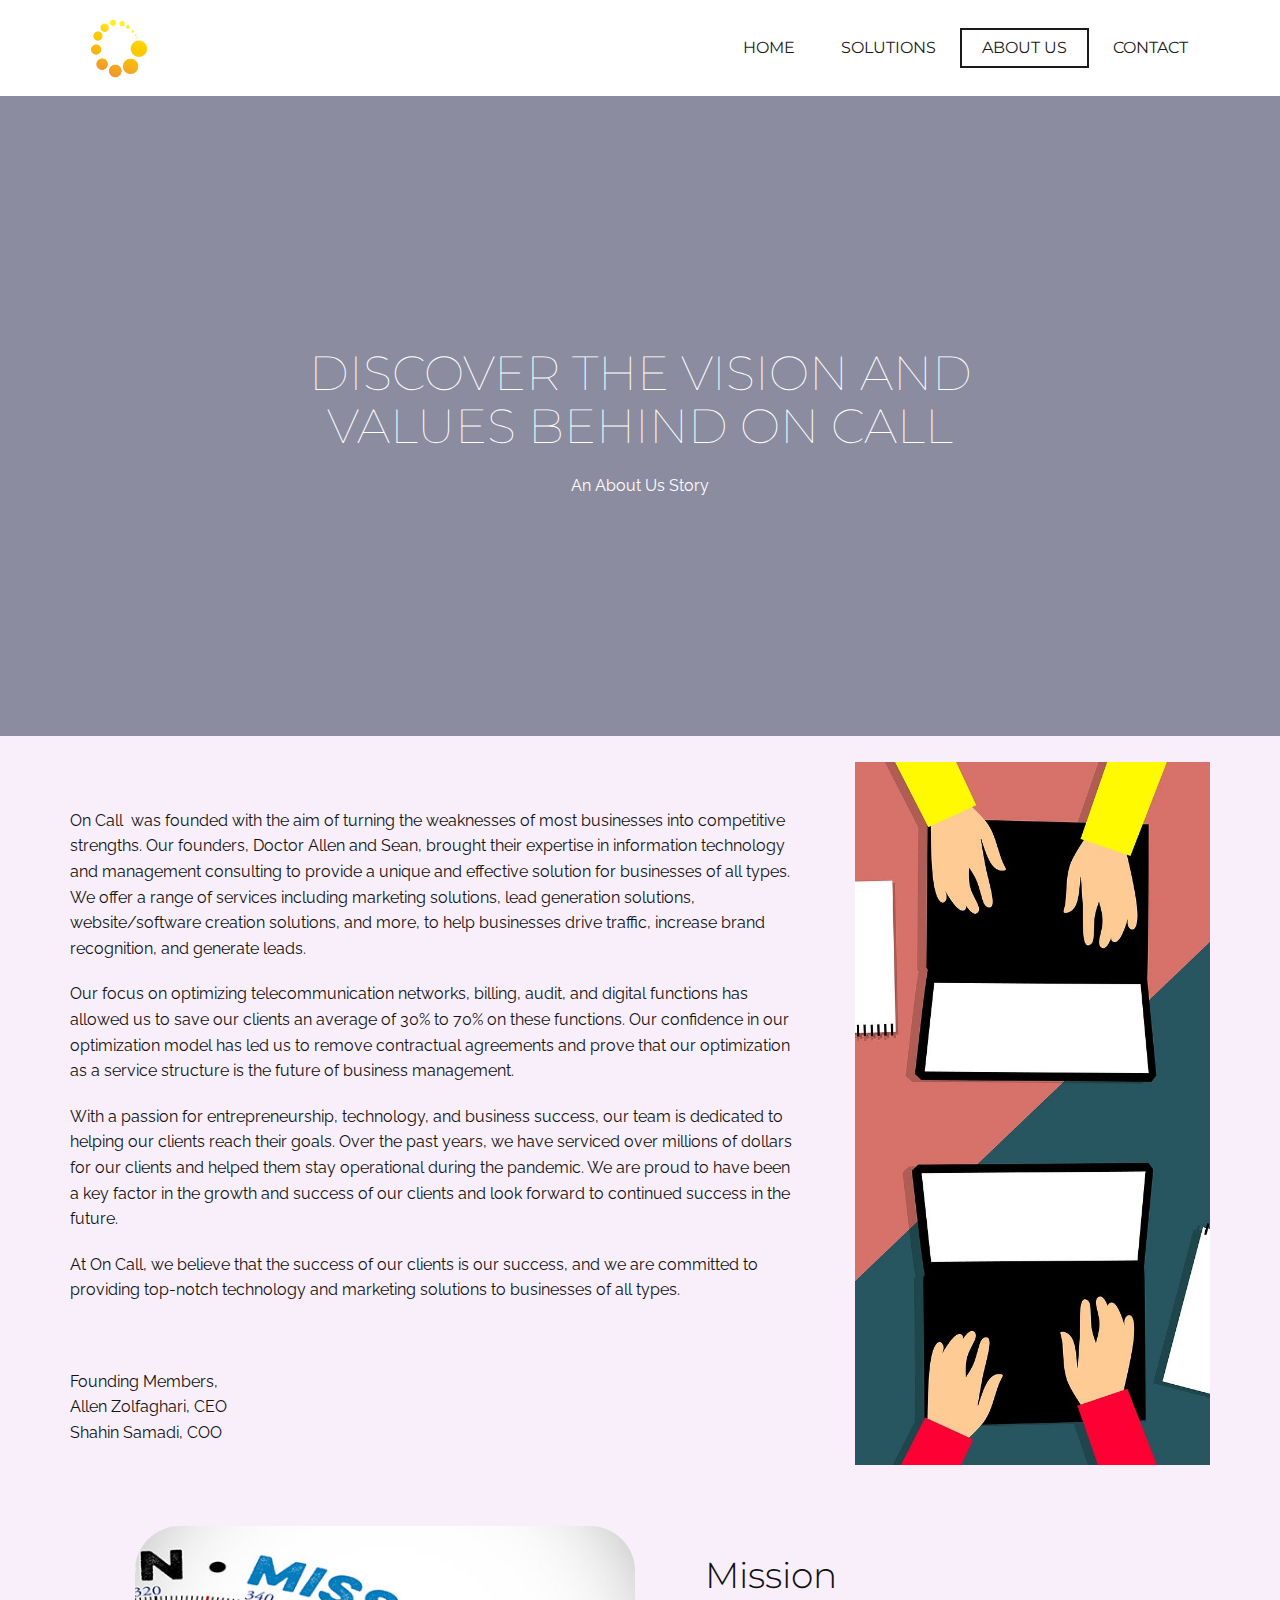
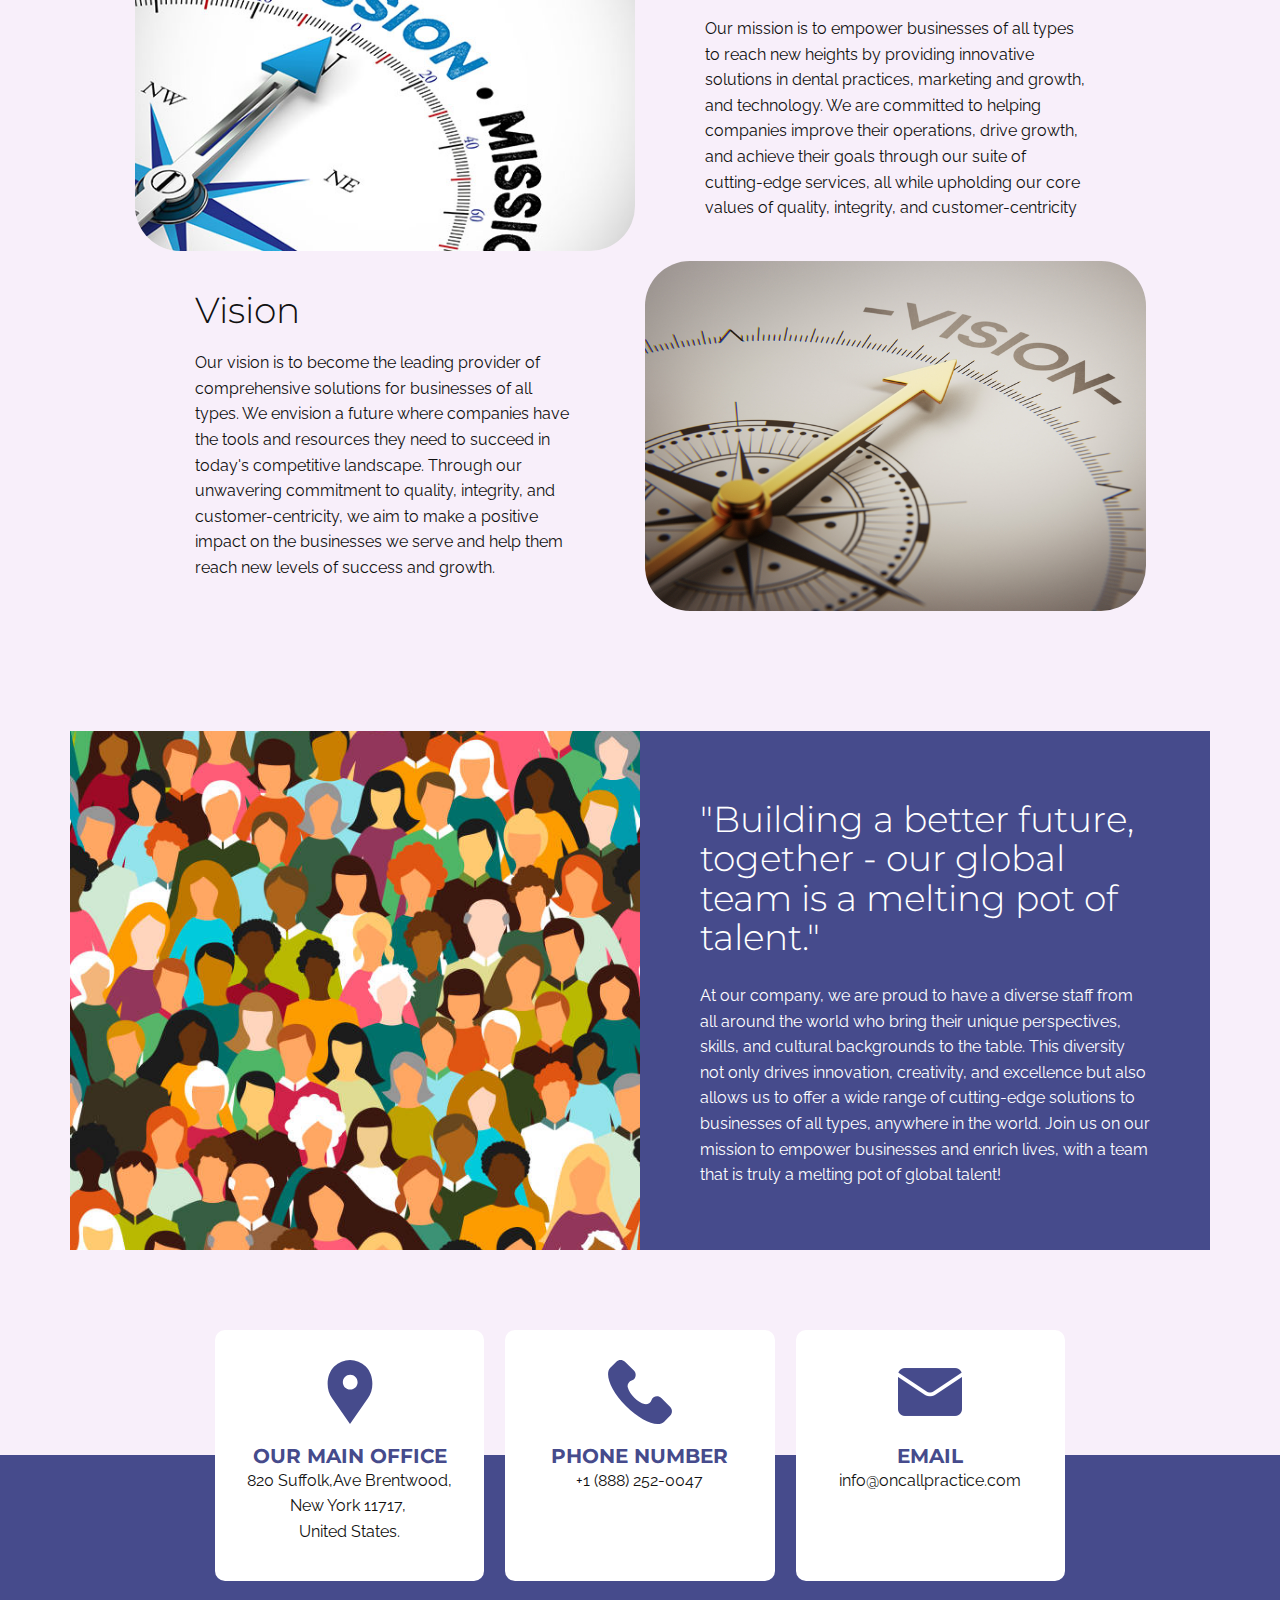
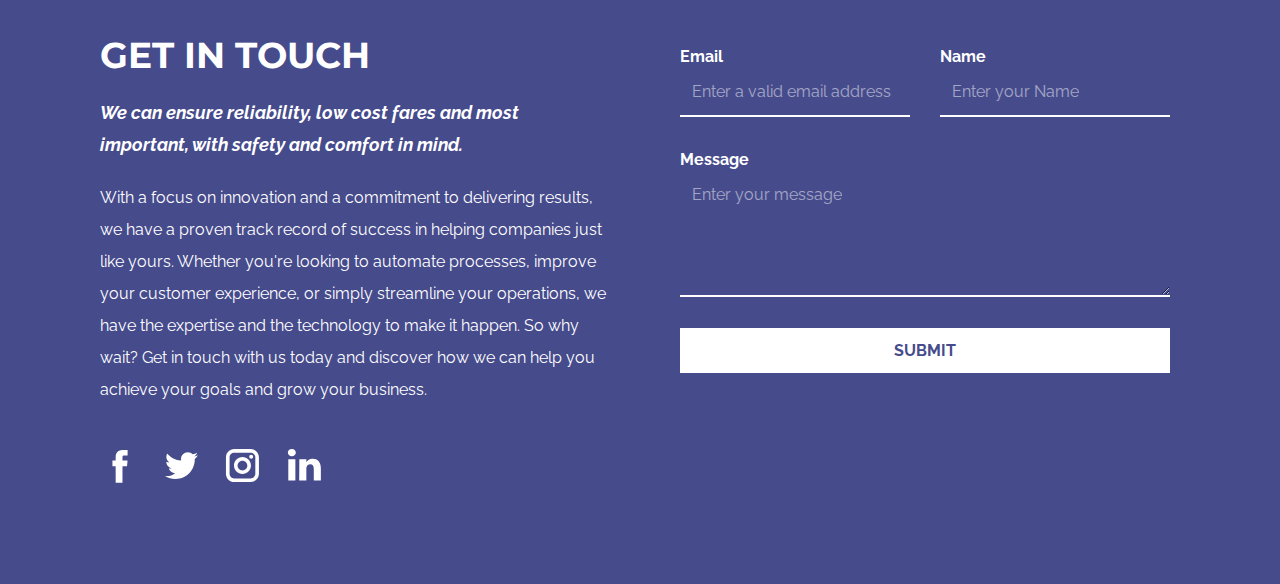
==== commit 555e3c70: "cambios 1 sean" ====
--- a/About-Us.html
+++ b/About-Us.html
@@ -266,44 +266,6 @@
     </section>
     
     
-    <footer class="u-align-center u-clearfix u-footer u-palette-1-light-3 u-footer" id="sec-1f8b"><div class="u-align-left u-clearfix u-sheet u-sheet-1">
-        <img class="u-image u-image-default u-preserve-proportions u-image-1" src="images/1.png" alt="" data-image-width="2700" data-image-height="2700" data-href="Home.html" title="Home">
-        <nav class="u-menu u-menu-dropdown u-offcanvas u-menu-1">
-          <div class="menu-collapse u-custom-font u-font-montserrat" style="font-size: 1rem; letter-spacing: 0px; font-weight: 700; text-transform: uppercase;">
-            <a class="u-button-style u-custom-active-border-color u-custom-active-color u-custom-border u-custom-border-color u-custom-borders u-custom-hover-border-color u-custom-hover-color u-custom-left-right-menu-spacing u-custom-text-active-color u-custom-text-color u-custom-text-decoration u-custom-text-hover-color u-custom-top-bottom-menu-spacing u-nav-link" href="#">
-              <svg class="u-svg-link" viewBox="0 0 24 24"><use xmlns:xlink="http://www.w3.org/1999/xlink" xlink:href="#svg-8e0d"></use></svg>
-              <svg class="u-svg-content" version="1.1" id="svg-8e0d" viewBox="0 0 16 16" x="0px" y="0px" xmlns:xlink="http://www.w3.org/1999/xlink" xmlns="http://www.w3.org/2000/svg"><g><rect y="1" width="16" height="2"></rect><rect y="7" width="16" height="2"></rect><rect y="13" width="16" height="2"></rect>
-</g></svg>
-            </a>
-          </div>
-          <div class="u-custom-menu u-nav-container">
-            <ul class="u-custom-font u-font-montserrat u-nav u-spacing-2 u-unstyled u-nav-1"><li class="u-nav-item"><a class="u-border-2 u-border-active-grey-90 u-border-hover-grey-50 u-button-style u-nav-link u-text-active-grey-90 u-text-grey-90 u-text-hover-grey-90" href="Home.html" style="padding: 10px 20px;">Home</a>
-</li><li class="u-nav-item"><a class="u-border-2 u-border-active-grey-90 u-border-hover-grey-50 u-button-style u-nav-link u-text-active-grey-90 u-text-grey-90 u-text-hover-grey-90" href="#" style="padding: 10px 20px;">Solutions</a><div class="u-nav-popup"><ul class="u-border-1 u-border-grey-30 u-h-spacing-20 u-nav u-unstyled u-v-spacing-10"><li class="u-nav-item"><a class="u-button-style u-nav-link u-white" href="Dental-Practices-Solutions.html">Dental Practices</a>
-</li><li class="u-nav-item"><a class="u-button-style u-nav-link u-white" href="Marketing-and-Sales.html">Marketing &amp; Sales</a>
-</li><li class="u-nav-item"><a class="u-button-style u-nav-link u-white" href="Technology-Solutions.html">Technology</a>
-</li></ul>
-</div>
-</li><li class="u-nav-item"><a class="u-border-2 u-border-active-grey-90 u-border-hover-grey-50 u-button-style u-nav-link u-text-active-grey-90 u-text-grey-90 u-text-hover-grey-90" href="About-Us.html" style="padding: 10px 20px;">About us</a>
-</li></ul>
-          </div>
-          <div class="u-custom-menu u-nav-container-collapse">
-            <div class="u-black u-container-style u-inner-container-layout u-opacity u-opacity-95 u-sidenav">
-              <div class="u-inner-container-layout u-sidenav-overflow">
-                <div class="u-menu-close"></div>
-                <ul class="u-align-center u-nav u-popupmenu-items u-unstyled u-nav-3"><li class="u-nav-item"><a class="u-button-style u-nav-link" href="Home.html">Home</a>
-</li><li class="u-nav-item"><a class="u-button-style u-nav-link" href="#">Solutions</a><div class="u-nav-popup"><ul class="u-border-1 u-border-grey-30 u-h-spacing-20 u-nav u-unstyled u-v-spacing-10"><li class="u-nav-item"><a class="u-button-style u-nav-link" href="Dental-Practices-Solutions.html">Dental Practices</a>
-</li><li class="u-nav-item"><a class="u-button-style u-nav-link" href="Marketing-and-Sales.html">Marketing &amp; Sales</a>
-</li><li class="u-nav-item"><a class="u-button-style u-nav-link" href="Technology-Solutions.html">Technology</a>
-</li></ul>
-</div>
-</li><li class="u-nav-item"><a class="u-button-style u-nav-link" href="About-Us.html">About us</a>
-</li></ul>
-              </div>
-            </div>
-            <div class="u-black u-menu-overlay u-opacity u-opacity-70"></div>
-          </div>
-        </nav>
-      </div></footer>
 
   
 </body></html>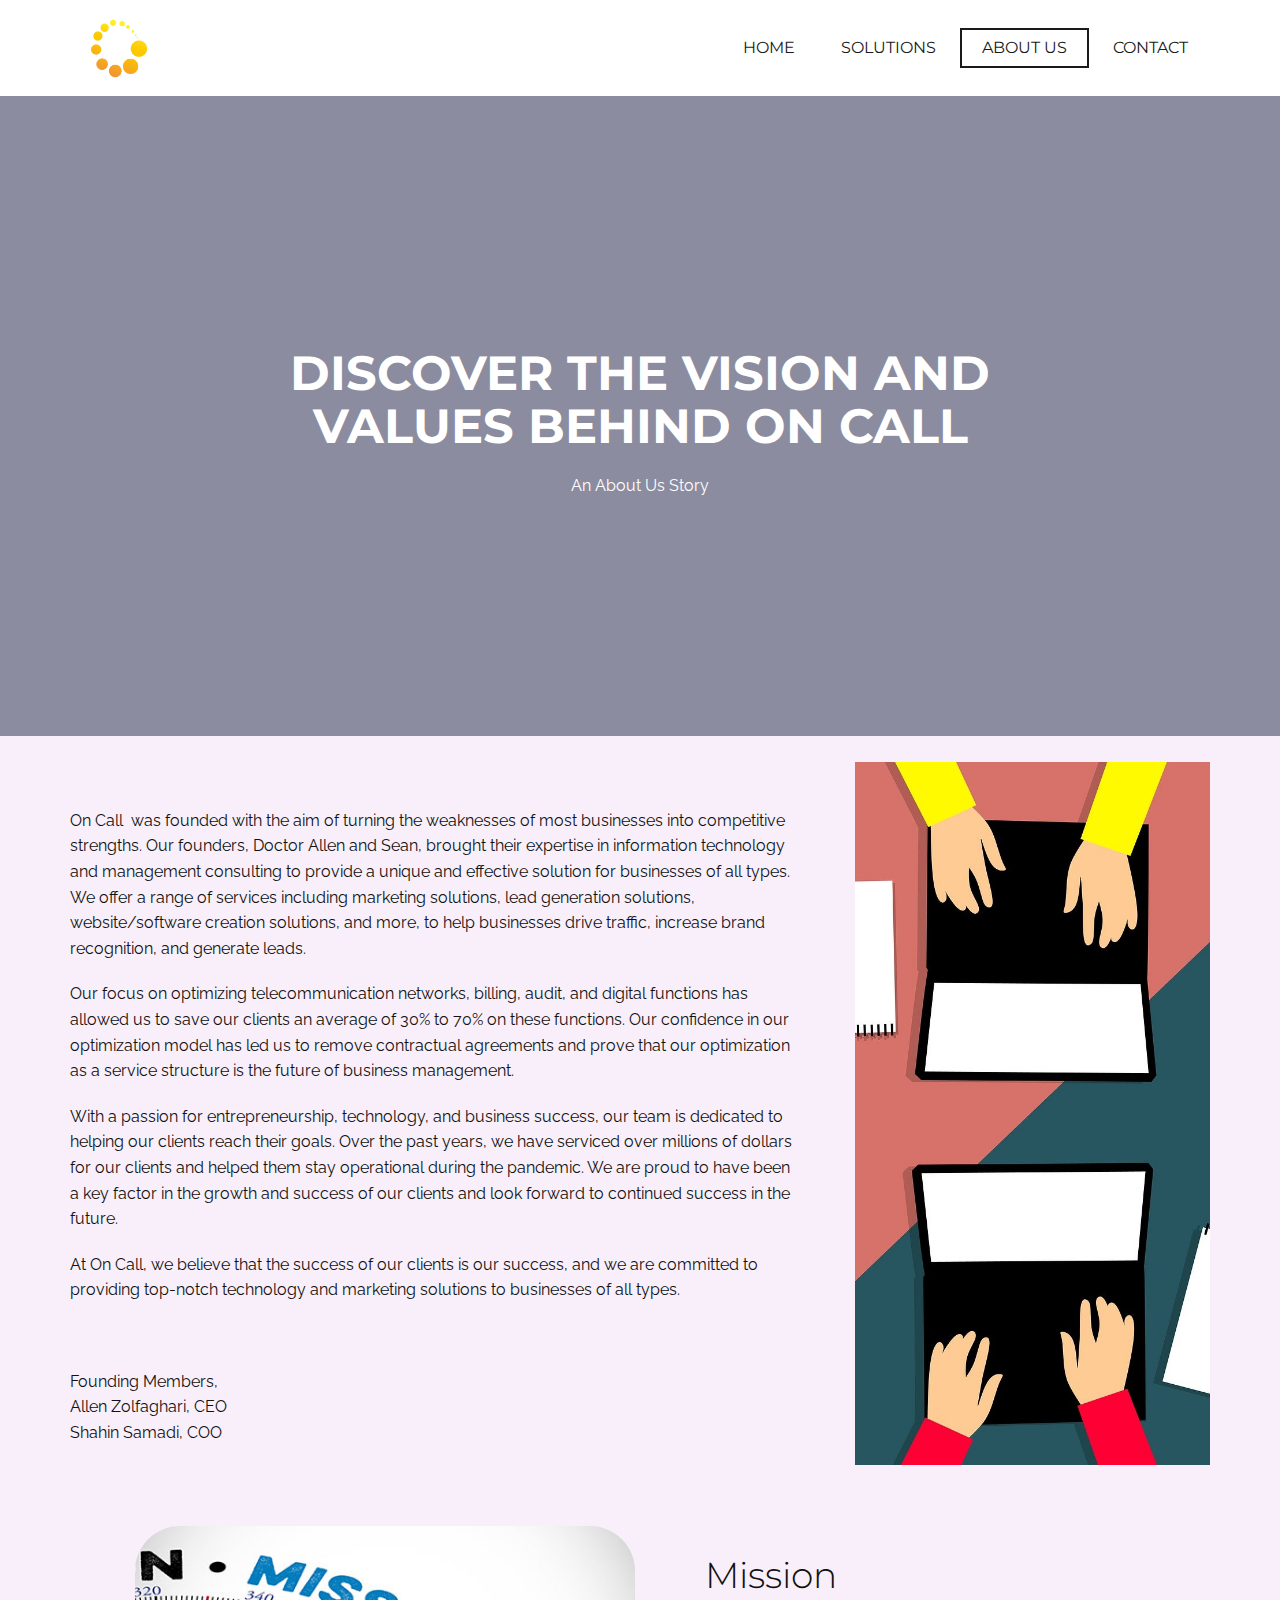
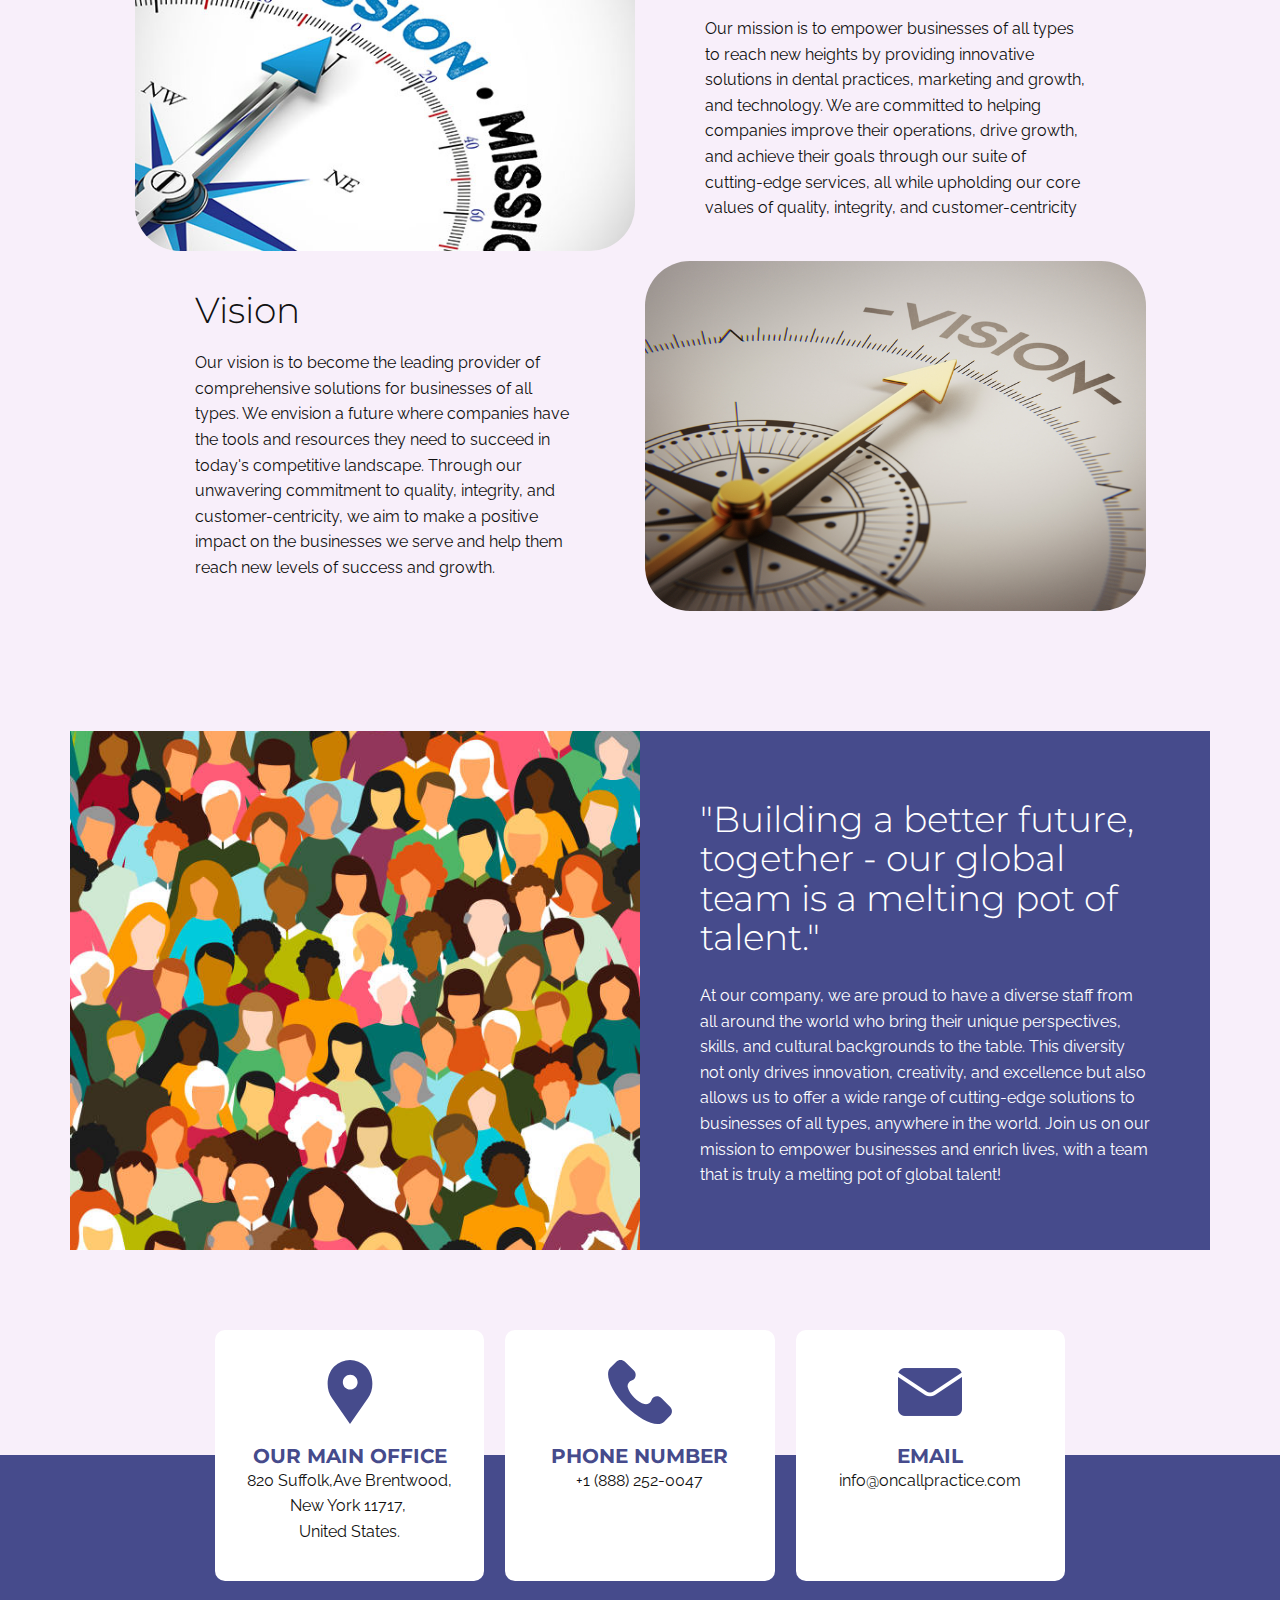
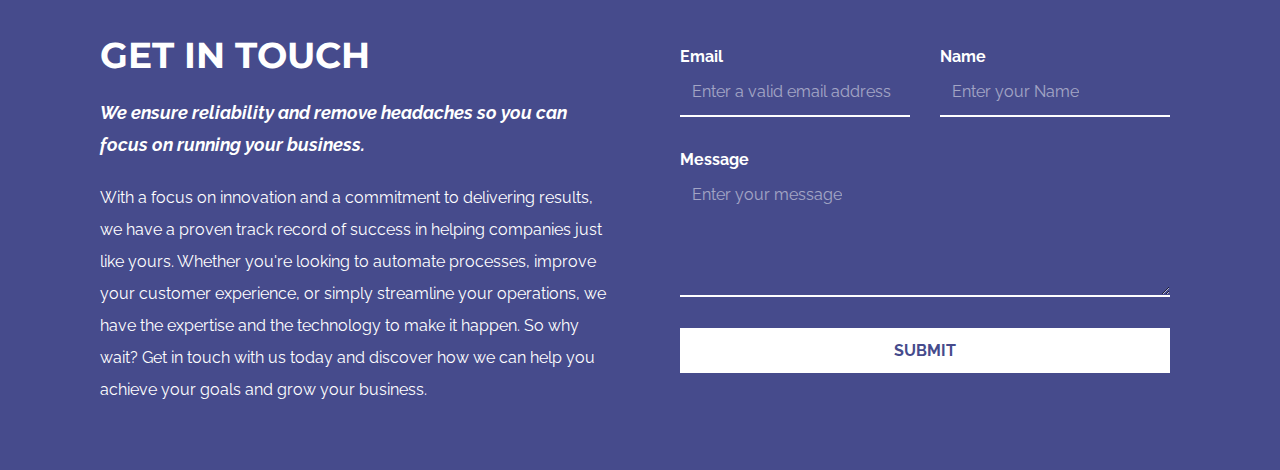
==== commit 6c2b0dfc: "cambios 25 de feb" ====
--- a/About-Us.html
+++ b/About-Us.html
@@ -199,36 +199,14 @@
             </div>
           </div>
         </div>
-        <div class="u-clearfix u-layout-wrap u-layout-wrap-1">
+        <div class="u-clearfix u-expanded-width u-layout-wrap u-layout-wrap-1">
           <div class="u-layout">
             <div class="u-layout-row">
               <div class="u-align-left u-container-style u-layout-cell u-left-cell u-size-30 u-layout-cell-1">
                 <div class="u-container-layout u-container-layout-4">
                   <h3 class="u-text u-text-default u-text-7">Get in touch</h3>
-                  <h6 class="u-custom-font u-text u-text-font u-text-8">We can ensure reliability, low cost fares and most important, with safety and comfort in mind.</h6>
+                  <h6 class="u-custom-font u-text u-text-font u-text-8"> We ensure reliability and remove headaches so you can focus on running your business. </h6>
                   <p class="u-text u-text-9"> With a focus on innovation and a commitment to delivering results, we have a proven track record of success in helping companies just like yours. Whether you're looking to automate processes, improve your customer experience, or simply streamline your operations, we have the expertise and the technology to make it happen. So why wait? Get in touch with us today and discover how we can help you achieve your goals and grow your business.</p>
-                  <div class="u-social-icons u-spacing-20 u-social-icons-1">
-                    <a class="u-social-url" target="_blank" href=""><span class="u-icon u-icon-circle u-social-facebook u-social-icon u-icon-4">
-          <svg class="u-svg-link" preserveAspectRatio="xMidYMin slice" viewBox="0 0 112 112" style=""><use xmlns:xlink="http://www.w3.org/1999/xlink" xlink:href="#svg-f107"></use></svg>
-          <svg x="0px" y="0px" viewBox="0 0 112 112" id="svg-f107" class="u-svg-content"><path d="M75.5,28.8H65.4c-1.5,0-4,0.9-4,4.3v9.4h13.9l-1.5,15.8H61.4v45.1H42.8V58.3h-8.8V42.4h8.8V32.2 c0-7.4,3.4-18.8,18.8-18.8h13.8v15.4H75.5z"></path></svg>
-        </span>
-                    </a>
-                    <a class="u-social-url" target="_blank" href=""><span class="u-icon u-icon-circle u-social-icon u-social-twitter u-icon-5">
-          <svg class="u-svg-link" preserveAspectRatio="xMidYMin slice" viewBox="0 0 112 112" style=""><use xmlns:xlink="http://www.w3.org/1999/xlink" xlink:href="#svg-e140"></use></svg>
-          <svg x="0px" y="0px" viewBox="0 0 112 112" id="svg-e140" class="u-svg-content"><path d="M92.2,38.2c0,0.8,0,1.6,0,2.3c0,24.3-18.6,52.4-52.6,52.4c-10.6,0.1-20.2-2.9-28.5-8.2 c1.4,0.2,2.9,0.2,4.4,0.2c8.7,0,16.7-2.9,23-7.9c-8.1-0.2-14.9-5.5-17.3-12.8c1.1,0.2,2.4,0.2,3.4,0.2c1.6,0,3.3-0.2,4.8-0.7 c-8.4-1.6-14.9-9.2-14.9-18c0-0.2,0-0.2,0-0.2c2.5,1.4,5.4,2.2,8.4,2.3c-5-3.3-8.3-8.9-8.3-15.4c0-3.4,1-6.5,2.5-9.2 c9.1,11.1,22.7,18.5,38,19.2c-0.2-1.4-0.4-2.8-0.4-4.3c0.1-10,8.3-18.2,18.5-18.2c5.4,0,10.1,2.2,13.5,5.7c4.3-0.8,8.1-2.3,11.7-4.5 c-1.4,4.3-4.3,7.9-8.1,10.1c3.7-0.4,7.3-1.4,10.6-2.9C98.9,32.3,95.7,35.5,92.2,38.2z"></path></svg>
-        </span>
-                    </a>
-                    <a class="u-social-url" target="_blank" href=""><span class="u-icon u-icon-circle u-social-icon u-social-instagram u-icon-6">
-          <svg class="u-svg-link" preserveAspectRatio="xMidYMin slice" viewBox="0 0 112 112" style=""><use xmlns:xlink="http://www.w3.org/1999/xlink" xlink:href="#svg-4718"></use></svg>
-          <svg x="0px" y="0px" viewBox="0 0 112 112" id="svg-4718" class="u-svg-content"><path d="M55.9,32.9c-12.8,0-23.2,10.4-23.2,23.2s10.4,23.2,23.2,23.2s23.2-10.4,23.2-23.2S68.7,32.9,55.9,32.9z M55.9,69.4c-7.4,0-13.3-6-13.3-13.3c-0.1-7.4,6-13.3,13.3-13.3s13.3,6,13.3,13.3C69.3,63.5,63.3,69.4,55.9,69.4z"></path><path d="M79.7,26.8c-3,0-5.4,2.5-5.4,5.4s2.5,5.4,5.4,5.4c3,0,5.4-2.5,5.4-5.4S82.7,26.8,79.7,26.8z"></path><path d="M78.2,11H33.5C21,11,10.8,21.3,10.8,33.7v44.7c0,12.6,10.2,22.8,22.7,22.8h44.7c12.6,0,22.7-10.2,22.7-22.7 V33.7C100.8,21.1,90.6,11,78.2,11z M91,78.4c0,7.1-5.8,12.8-12.8,12.8H33.5c-7.1,0-12.8-5.8-12.8-12.8V33.7 c0-7.1,5.8-12.8,12.8-12.8h44.7c7.1,0,12.8,5.8,12.8,12.8V78.4z"></path></svg>
-        </span>
-                    </a>
-                    <a class="u-social-url" target="_blank" href="#"><span class="u-icon u-icon-circle u-social-icon u-social-linkedin u-icon-7">
-          <svg class="u-svg-link" preserveAspectRatio="xMidYMin slice" viewBox="0 0 112 112" style=""><use xmlns:xlink="http://www.w3.org/1999/xlink" xlink:href="#svg-438b"></use></svg>
-          <svg x="0px" y="0px" viewBox="0 0 112 112" id="svg-438b" class="u-svg-content"><path d="M33.8,96.8H14.5v-58h19.3V96.8z M24.1,30.9L24.1,30.9c-6.6,0-10.8-4.5-10.8-10.1c0-5.8,4.3-10.1,10.9-10.1 S34.9,15,35.1,20.8C35.1,26.4,30.8,30.9,24.1,30.9z M103.3,96.8H84.1v-31c0-7.8-2.7-13.1-9.8-13.1c-5.3,0-8.5,3.6-9.9,7.1 c-0.6,1.3-0.6,3-0.6,4.8V97H44.5c0,0,0.3-52.6,0-58h19.3v8.2c2.6-3.9,7.2-9.6,17.4-9.6c12.7,0,22.2,8.4,22.2,26.1V96.8z"></path></svg>
-        </span>
-                    </a>
-                  </div>
                 </div>
               </div>
               <div class="u-container-style u-layout-cell u-right-cell u-size-30 u-layout-cell-2">
@@ -266,6 +244,6 @@
     </section>
     
     
-
+ 
   
 </body></html>--- a/About-Us.css
+++ b/About-Us.css
@@ -4,10 +4,10 @@
 
 .u-section-1 .u-text-1 {
   text-transform: uppercase;
-  font-weight: 100;
-  width: 680px;
   font-size: 3rem;
-  margin: 251px calc(((100% - 1140px) / 2) + 230px) 0;
+  font-weight: 700;
+  width: 702px;
+  margin: 251px auto 0;
 }
 
 .u-section-1 .u-text-2 {
@@ -17,8 +17,7 @@
 
 @media (max-width: 1199px) {
   .u-section-1 .u-text-1 {
-    margin-left: calc(((100% - 940px) / 2) + 130px);
-    margin-right: calc(((100% - 940px) / 2) + 130px);
+    width: 680px;
   }
 
   .u-section-1 .u-text-2 {
@@ -28,11 +27,6 @@
 }
 
 @media (max-width: 991px) {
-  .u-section-1 .u-text-1 {
-    margin-left: calc(((100% - 720px) / 2) + 20px);
-    margin-right: calc(((100% - 720px) / 2) + 20px);
-  }
-
   .u-section-1 .u-text-2 {
     margin-left: calc(((100% - 720px) / 2) + 20px);
     margin-right: calc(((100% - 720px) / 2) + 20px);
@@ -441,7 +435,7 @@
 }
 
 .u-section-5 .u-sheet-1 {
-  min-height: 729px;
+  min-height: 615px;
 }
 
 .u-section-5 .u-list-1 {
@@ -530,12 +524,12 @@
 }
 
 .u-section-5 .u-layout-wrap-1 {
-  width: 1140px;
-  margin: 23px auto 1px;
+  margin-top: 23px;
+  margin-bottom: 23px;
 }
 
 .u-section-5 .u-layout-cell-1 {
-  min-height: 568px;
+  min-height: 443px;
 }
 
 .u-section-5 .u-container-layout-4 {
@@ -563,37 +557,12 @@
   margin: 20px 0 0;
 }
 
-.u-section-5 .u-social-icons-1 {
-  white-space: nowrap;
-  height: 41px;
-  min-height: 16px;
-  width: 224px;
-  min-width: 124px;
-  margin: 39px auto 0 0;
-}
-
-.u-section-5 .u-icon-4 {
-  height: 100%;
-}
-
-.u-section-5 .u-icon-5 {
-  height: 100%;
-}
-
-.u-section-5 .u-icon-6 {
-  height: 100%;
-}
-
-.u-section-5 .u-icon-7 {
-  height: 100%;
-}
-
 .u-section-5 .u-layout-cell-2 {
-  min-height: 568px;
+  min-height: 443px;
 }
 
 .u-section-5 .u-container-layout-5 {
-  padding: 30px;
+  padding: 30px 30px 26px;
 }
 
 .u-section-5 .u-form-1 {
@@ -644,12 +613,8 @@
     padding-right: 20px;
   }
 
-  .u-section-5 .u-layout-wrap-1 {
-    width: 940px;
-  }
-
   .u-section-5 .u-layout-cell-1 {
-    min-height: 468px;
+    min-height: 365px;
   }
 
   .u-section-5 .u-text-7 {
@@ -657,7 +622,7 @@
   }
 
   .u-section-5 .u-layout-cell-2 {
-    min-height: 468px;
+    min-height: 365px;
   }
 }
 
@@ -694,11 +659,6 @@
     padding-right: 30px;
   }
 
-  .u-section-5 .u-layout-wrap-1 {
-    width: 720px;
-    margin-left: 0;
-  }
-
   .u-section-5 .u-layout-cell-1 {
     min-height: 100px;
   }
@@ -744,10 +704,6 @@
     padding-right: 20px;
   }
 
-  .u-section-5 .u-layout-wrap-1 {
-    width: 540px;
-  }
-
   .u-section-5 .u-container-layout-4 {
     padding-right: 10px;
   }
@@ -791,7 +747,6 @@
   }
 
   .u-section-5 .u-layout-wrap-1 {
-    width: 340px;
     margin-top: 30px;
     margin-bottom: -295px;
   }
